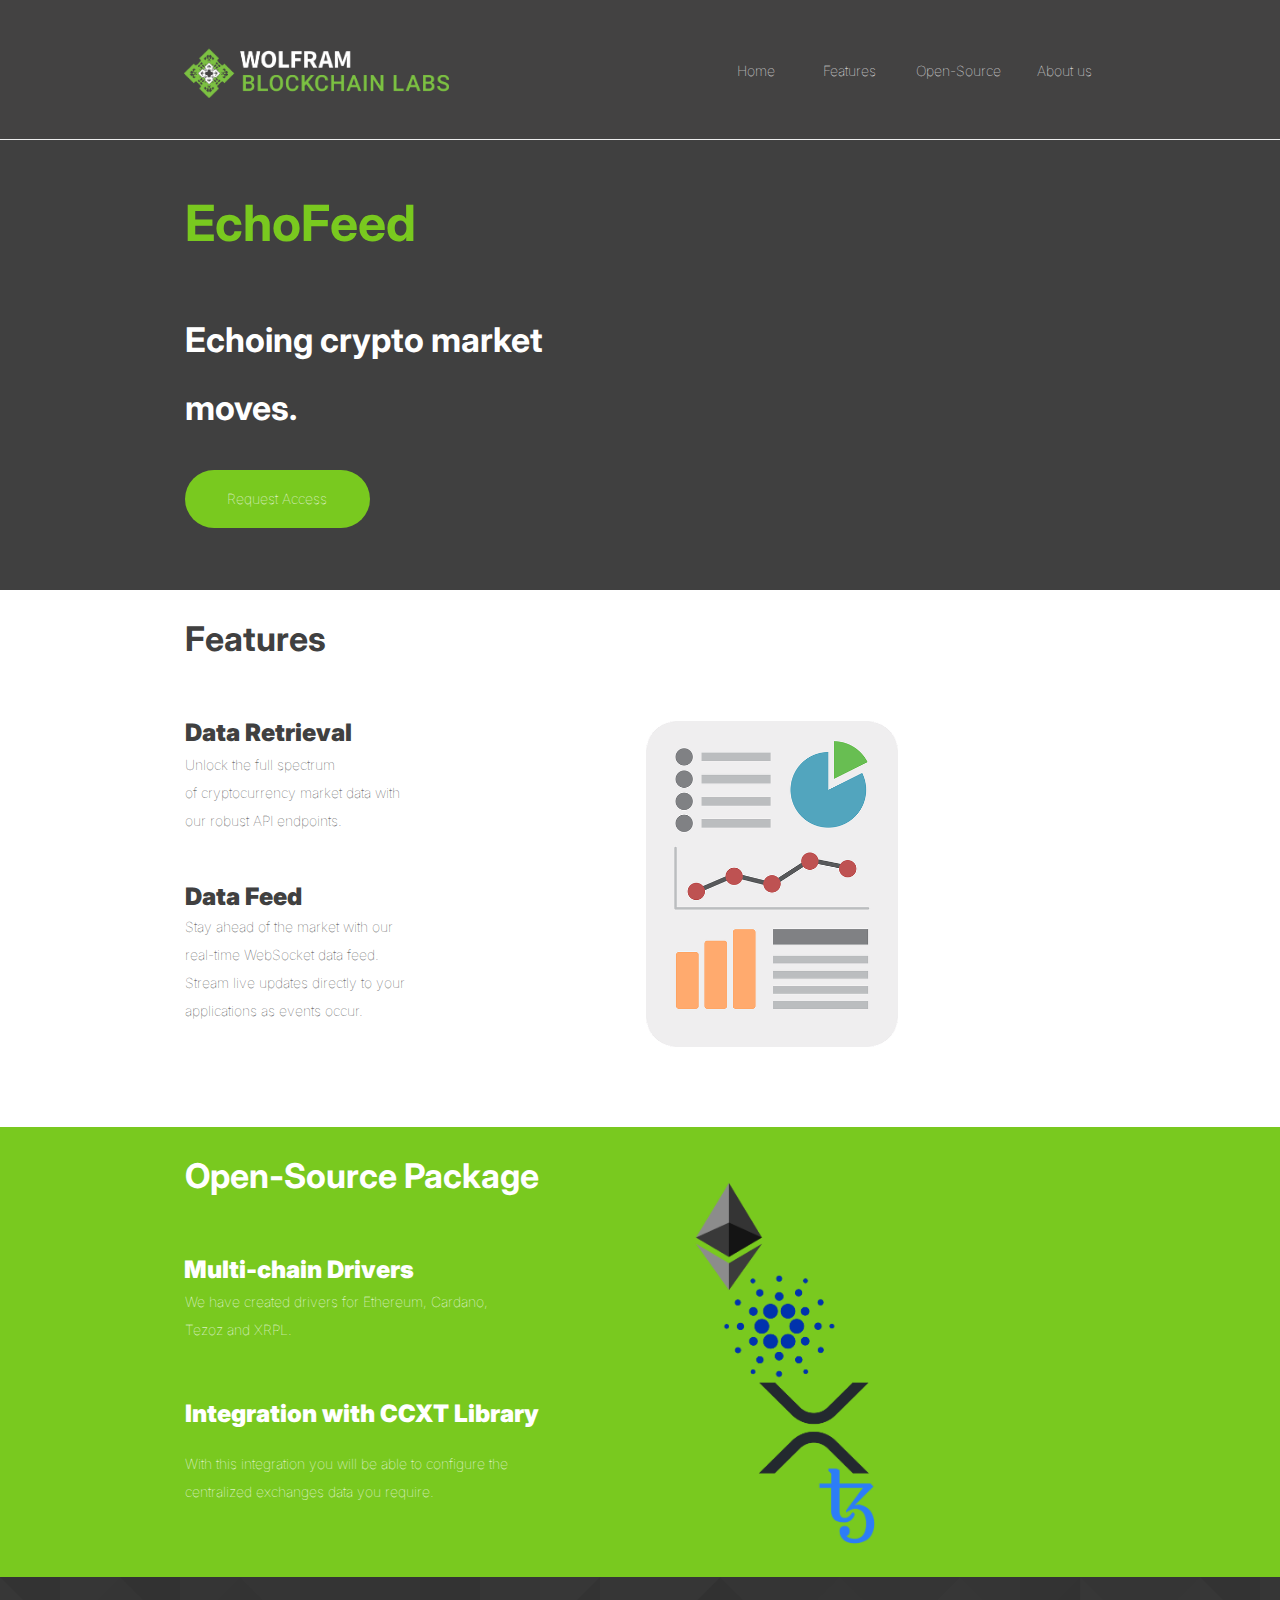
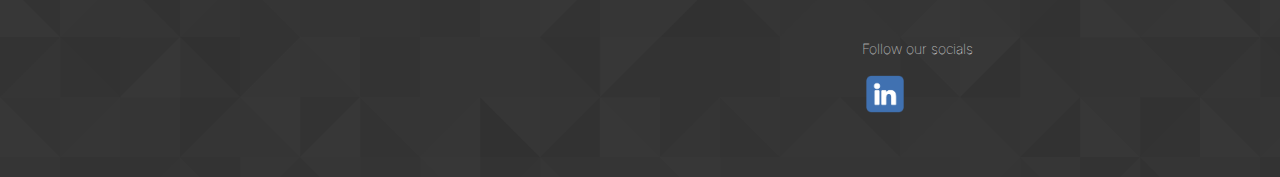
==== index.html @ 685f5e40 "Initial commit" ====
<!doctype html><html lang=""><head>
    <title>EchoFeed - Home</title>
    <meta charset="UTF-8">
    <meta name="generator" content="Silex v2.2.14">
    <!-- leave this for stats -->
    <script src="js/jquery.js"></script>
    
    
    <script src="js/front-end.js"></script>
    <!-- Normalize -->
    <link href="css/normalize.css" rel="stylesheet">
    <!-- Silex style -->
    <link href="css/front-end.css" rel="stylesheet">

    
    <script class="silex-script"></script>

    
    

    

    















    
    




















    

    
    
<meta name="viewport" content="width=device-width, initial-scale=1"><link href="css/wblGear_transp_favicon.png" rel="shortcut icon"><link href="https://fonts.googleapis.com/css?family=Roboto" rel="stylesheet" class="silex-custom-font"><link href="https://fonts.googleapis.com/css?family=Inter" rel="stylesheet" class="silex-custom-font"><script src="js/script.js"></script><link href="css/styles.css" rel="stylesheet"><style>body { opacity: 0; transition: .25s opacity ease; }</style></head>

<body class="body-initial all-style enable-mobile prevent-resizable prevent-selectable editable-style silex-runtime silex-published" data-current-page="page-home">






















    

















    
    
    



    




















    
    
    








<header class="container-element editable-style silex-id-1483139730465-7 section-element prevent-resizable">
        <div class="editable-style silex-element-content website-width silex-id-1483139730465-6 container-element">
            
            
        <div class="editable-style silex-id-1552773751232-5 text-element silex-component prevent-resizable hide-on-desktop hamburger-menu prevent-auto-z-index"><div class="silex-element-content normal">
<!-- inspired by https://codepen.io/erikterwan/pen/EVzeRP -->
<div class="hamburger-menu_1723871017185_998 closed">
    <div class="hamburger-btn ">
      <span></span>
      <span></span>
      <span></span>
    </div>
    <div class="nav-container">
      <div class="prevent-scale">
        <nav class="">
            <ul>
            
                <li><a href="index.html" class="page-link-active">Home</a></li>
            
                <li><a>Features</a></li>
            
                <li><a href="about.html">Open-Source</a></li>
            
                <li><a href="https://www.wolframblockchainlabs.com/" title="Wolfram Blockchain Labs">About Us</a></li>
            
            </ul>
        </nav>
      </div>
  </div>
</div>
<script>
(function() {
  var isOpen = false;
  function close() {
    isOpen = false;
    document.querySelector('.hamburger-menu_1723871017185_998').classList.remove('open');
    document.querySelector('.hamburger-menu_1723871017185_998').classList.add('closed');
  }
  function open() {
    isOpen = true;
    document.querySelector('.hamburger-menu_1723871017185_998').classList.add('open');
    document.querySelector('.hamburger-menu_1723871017185_998').classList.remove('closed');
  }
  function toggle() {
    if(isOpen) close();
    else open();
  }
  function scrollOrResize() {
    close();
    move();
  }
  var silexElement = document.querySelector('.hamburger-menu_1723871017185_998').closest('.editable-style');
  function move() {
    var data = window.silex
    var rect = silexElement.getBoundingClientRect();
    var offset = {
      top: rect.top + data.scrollTop,
      left: rect.left + data.scrollLeft,
    };
    var container = document.querySelector('.hamburger-menu_1723871017185_998 .nav-container');
    container.style.transform = 'translate(' + (data.scrollLeft - (offset.left/data.scale)) + 'px, ' + (data.scrollTop - (offset.top/data.scale)) + 'px)';
  }
  document.querySelector('.hamburger-menu_1723871017185_998 .hamburger-btn').addEventListener('click', function() { toggle(); });
  document.addEventListener('resize', scrollOrResize);
  document.addEventListener('scroll', scrollOrResize);
  scrollOrResize()
  setTimeout(() => scrollOrResize(), 0)
})();
</script>
</div></div><div class="editable-style silex-id-1552773787501-6 container-element hide-on-desktop"></div><nav class="editable-style text-element silex-id-1439156722322-45 hide-on-mobile nav">
                <div class="silex-element-content normal"><p>Home&nbsp; &nbsp; &nbsp; &nbsp; &nbsp; &nbsp; Features&nbsp; &nbsp; &nbsp; &nbsp; &nbsp; Open-Source&nbsp; &nbsp; &nbsp; &nbsp; &nbsp;<a href="https://www.wolframblockchainlabs.com/" title="Wolfram Blockchain Labs">About us</a></p></div>
            </nav><a class="editable-style image-element silex-id-1594133214699-0 page-link-active" href="index.html"><img src="assets/n8xdqi2Y_1.png"></a></div>
    </header><section class="container-element editable-style silex-id-1483139563582-5 section-element prevent-resizable page-home paged-element paged-element-visible">
        <div class="editable-style silex-element-content website-width silex-id-1483139563581-4 container-element">





            
            
            
        <div class="editable-style text-element silex-id-1439156722120-43 header">
                <div class="silex-element-content normal">
                    <h1>EchoFeed</h1>
                    <h2>Echoing crypto market moves.</h2>
                    
                    
                </div>
            </div><a class="editable-style text-element silex-id-1439156719794-20 button" href="contact.html">
                <div class="silex-element-content normal">
                    <p>Request Access</p>
                    
                </div>
            </a></div>
    </section><section class="container-element editable-style silex-id-1483139324559-3 section-element prevent-resizable page-home paged-element paged-element-visible">
        
    <div class="editable-style silex-element-content silex-id-1483139324558-2 container-element website-width style-pgray style-sect1">



            
            
            
        <div class="editable-style text-element silex-id-1647528367491-0 style-sect1"><div class="silex-element-content normal"><h2>Features<br></h2><span class="_wysihtml-temp-caret-fix" style="position: absolute; display: block; min-width: 1px; z-index: 99999;">﻿</span></div></div><a class="editable-style container-element silex-id-1439156722018-42" href="products.html">
                
                

                
            <div class="editable-style text-element silex-id-1723839718695-5 style-sect1"><div class="silex-element-content normal"><h3>Data Retrieval</h3></div></div><div class="editable-style text-element silex-id-1723840283056-7 style-sect1"><div class="silex-element-content normal"><p>Unlock the full spectrum of&nbsp;cryptocurrency market data with our robust API endpoints.</p></div></div><div class="editable-style text-element silex-id-1723840322433-8 style-sect1"><div class="silex-element-content normal"><h3>Data Feed</h3><span class="_wysihtml-temp-caret-fix" style="position: absolute; display: block; min-width: 1px; z-index: 99999;">﻿</span></div></div><div class="editable-style text-element silex-id-1723840322433-9 style-sect1"><div class="silex-element-content normal"><p>Stay ahead of the market with our real-time WebSocket data feed. Stream live updates directly to your applications as events occur.</p><span class="_wysihtml-temp-caret-fix" style="position: absolute; display: block; min-width: 1px; z-index: 99999;">﻿</span></div></div></a><a class="editable-style container-element silex-id-1439156721615-38" href="about.html">
                
                

                
            <div class="editable-style image-element silex-id-1723840191020-6"><img src="assets/info-908889_640.png"></div></a></div></section><section class="editable-style section-element silex-id-1723859008080-15 page-home paged-element paged-element-visible"><div class="editable-style container-element silex-id-1723859008080-16 website-width" title=""><div class="editable-style text-element silex-id-1723859008080-17"><div class="silex-element-content normal"><h2>Open-Source Package<br></h2></div></div><a class="editable-style container-element silex-id-1723859008080-18" href="products.html"><div class="editable-style text-element silex-id-1723859008080-19"><div class="silex-element-content normal"><h3>Multi-chain Drivers<br></h3><span class="_wysihtml-temp-caret-fix" style="position: absolute; display: block; min-width: 1px; z-index: 99999;">﻿</span></div></div><div class="editable-style text-element silex-id-1723859008080-20"><div class="silex-element-content normal"><p>We have created drivers for Ethereum, Cardano, Tezoz and XRPL.</p></div></div><div class="editable-style text-element silex-id-1723859008080-21"><div class="silex-element-content normal"><h3>Integration with CCXT Library</h3></div></div><div class="editable-style text-element silex-id-1723859008080-22"><div class="silex-element-content normal"><p>With this integration you will be able to configure the centralized exchanges data you require.</p></div></div></a><a class="editable-style container-element silex-id-1723859008080-23" href="about.html"><div class="editable-style image-element silex-id-1723859227935-25 page-home paged-element paged-element-visible"><img src="assets/chain_integrations.png"></div></a></div></section><footer class="container-element editable-style silex-id-1483139189898-1 section-element prevent-resizable">
        <div class="editable-style silex-element-content website-width silex-id-1483139189897-0 container-element">
            
            
            
            
            
            
            
        <div class="editable-style container-element silex-id-1723861774276-26"><div class="editable-style text-element silex-id-1723861811368-27 footer"><div class="silex-element-content normal"><p>Follow our socials</p></div></div><div class="editable-style container-element silex-id-1723861855876-28"><a class="editable-style image-element silex-id-1723861974717-29" href="https://www.linkedin.com/company/wolfram-blockchain-labs"><img src="assets/Linkedin-logo-on-transparent-Background-PNG-.png"></a></div></div></div>
    </footer></body></html>
---- css/front-end.css ----
/**
 * This file holds the styles of websites while editing
 */

body {
  min-height: 100vh;
  min-width: 98vw; /* remove approx size of vertical scroll bar */
}

/* prevent-auto-z-index is to let the components handle their z-index */
.section-element > .silex-element-content > *:not(.prevent-auto-z-index):not(.fixed) {
  /* put the elements of a section on top of sections bellow */
  z-index: 10;
}
/* workaround a bug of the 2.11 version (front end) */
/* sections used to hava margin-top: -1; which can not be edited in the UI */
.editable-style.section-element {
  margin-top: 0;
}
/****************************************************/
.website-width {
  width: 960px;
}
.paged-element-hidden {
  display: none !important;
}
/* resize */
.editable-style.image-element img {
  border-radius: inherit; /* this is to follow the element's radius */
	width: 100%;
	height: 100%;
}
/*
 .image-element > .silex-element-content {
	overflow: hidden;
}
*/
.html-element .silex-element-content {
  /* enable HTML content to have style="min-height: inherit;" */
  /* removed because it makes components buggy, add it to silex if you need to
  position: absolute;
  min-height: inherit;
  width: 100%; /* needed by slideshow components and probably others */
  /*
  height: 100%; /* needed by slideshow kreview and probably others */
}
/* wysihtml text editor styles */
.wysiwyg-float-left {
  float: left;
  margin: 0 8px 8px 0;
}
.wysiwyg-float-right {
  float: right;
  margin: 0 0 8px 8px;
}
/* Remove dots surrounding links in Firefox
    because of normalize.css */
a:focus{ outline: none;}

body .editable-style[data-silex-href] {
  cursor: pointer;
}
body.enable-mobile .editable-style.hide-on-desktop {
  display: none;
}
/* only outside the editor */
/* needs to be more qualified than body.enable-mobile .editable-style:not(.prevent-mobile-style) */
body.silex-runtime.body-initial .fixed {
  position: absolute;
  z-index: 20;
}
/* Mobile styles */
@media (max-width:480px) {
  /* needs to be more qualified than body.enable-mobile .editable-style:not(.prevent-mobile-style) */
  body.silex-runtime.body-initial .fixed {
    /* on mobile (chrome, this is needed to be on top of other content) */
    position: relative;
  }

  /* hide horizontal scroll bar which appears because of residual values in css
  html {
    overflow-x: hidden;
  }
  */
  body {
    position: initial; /* used to be absolute but now only in editor (editable.css), when position is absolute the body has the size of its content */
  }
  /* mobile mode */
  body.enable-mobile .editable-style:not(.prevent-mobile-style),
  body.enable-mobile .background.background-initial {
    position: static;
    top: auto;
    left: auto;
    max-width: 100%;
    min-width: auto; /* this is to remove sections min-width, since section min-width is set to the witdh of its content in Element::setStyle() */
    margin-left: auto;
    margin-right: auto;
  }
  body.enable-mobile .editable-style.section-element {
    padding: 0;
  }
  body.enable-mobile.silex-resizing .editable-style:not(.prevent-mobile-style) {
    max-width: unset; /* while dragging let the user size the elements freely */
  }
  body.enable-mobile .image-element.editable-style:not(.prevent-mobile-style) {
    position: relative;
  }
  body.enable-mobile .editable-style.section-element {
    max-width: 100%; /* section bg should be 100% width because user do not need to grab the side and resize */
    padding: 0;
    margin: 0;
  }
  body.enable-mobile .container-element:not(.paged-element-hidden) {
    display: flex;
    align-items: center;
    justify-content: space-around;
    flex-wrap: wrap;
  }
  /* but still hide paged elements or desktop only elements */
  body.enable-mobile .editable-style.hide-on-mobile {
    display: none;
  }
  body.enable-mobile .editable-style.hide-on-desktop:not(.paged-element-hidden) {
    display: initial;
  }
  body.silex-runtime.enable-mobile .background.background-initial {
    max-width: 100%;
  }
}

/* only outside the editor */
/* needs to be more qualified than body.enable-mobile .editable-style:not(.prevent-mobile-style) */
body.silex-runtime.body-initial .fixed {
  position: absolute;
  z-index: 20;
}
/* Mobile styles */
@media (max-width:480px) {
  /* needs to be more qualified than body.enable-mobile .editable-style:not(.prevent-mobile-style) */
  body.silex-runtime.body-initial .fixed {
    /* on mobile (chrome, this is needed to be on top of other content) */
    position: relative;
  }
}

/**
 * prodotype components
 */
.silex-element-content-full-height .silex-element-content {
  height: 100%;
}
silex-template,
.prodotype-preview {
  display: none;
}
.prodotype-runtime,
.prodotype-runtime-strict {
  display: none;
}
.prodotype-published {
  display: none;
}
body.silex-editor .prodotype-preview {
  display: block;
}
body.silex-runtime .prodotype-runtime,
body.silex-runtime .prodotype-runtime-strict {
  display: block;
}
body.silex-published .prodotype-published {
  display: block;
}
body.silex-publish .prodotype-runtime-strict {
  display: none;
}
.prodotype-force-size {
  position: absolute;
  width: 100%;
  height: 100%;
}
.silex-component-button button {
  width: 100%;
}
/* full-width component*/
div.editable-style.full-width-section {
  min-height: 100px;
}

div.editable-style.full-width-section>.editable-style {
  position: static;
  min-width: 100%;
}

div.editable-style.full-width-section>.editable-style.silex-element-content {
  display: none;
}
---- css/styles.css ----
.body-initial {background-color: rgba(255,255,255,1);}.silex-id-1483139730465-7 {background-color: rgba(67,66,66,1); border-width: 0 0 1px 0; border-style: groove; position: static; margin-top: -1px;}.silex-id-1483139730465-6 {background-color: transparent; min-height: 139px; position: relative; margin-left: auto; margin-right: auto;}.silex-id-1552773751232-5 {width: 33px; background-color: transparent; top: 100px; left: 686px; min-height: 27px; position: absolute;}.silex-id-1439156722322-45 {width: 609px; top: 43px; left: 333px; min-height: 56px; position: absolute;}.silex-id-1552773787501-6 {width: 100px; background-color: rgb(255, 255, 255); top: 100px; left: 653px; min-height: 100px; position: absolute;}.silex-id-1483139563582-5 {min-width: 980px; background-color: rgba(64,64,64,1); position: static; margin-top: -1px;}.silex-id-1483139563581-4 {background-color: transparent; min-height: 450px; position: relative; margin-left: auto; margin-right: auto; border-radius: 0px 0px 0px 0px;}.silex-id-1439156722120-43 {width: 365px; top: -1px; left: 34.5px; border-top-color: rgb(0, 0, 0); border-right-color: rgb(0, 0, 0); border-bottom-color: rgb(0, 0, 0); border-left-color: rgb(0, 0, 0); min-height: 331px; position: absolute;}.silex-id-1439156719794-20 {width: 183px; top: 330.09375px; left: 34.5px; background-color: rgba(121,201,31,1); border-top-width: 5px; border-right-width: 5px; border-bottom-width: 5px; border-left-width: 5px; border-top-style: solid; border-right-style: solid; border-bottom-style: solid; border-left-style: solid; border-top-color: rgb(0, 153, 255); border-right-color: rgb(0, 153, 255); border-bottom-color: rgb(0, 153, 255); border-left-color: rgb(0, 153, 255); min-height: 56px; position: absolute; border-width: 1px 1px 1px 1px; border-style: solid; border-color: transparent; border-radius: 30px 30px 30px 30px;}.silex-id-1483139324559-3 {background-color: rgba(255,255,255,1); min-width: 980px; position: static; margin-top: -1px;}.silex-id-1483139324558-2 {background-color: transparent; min-height: 537px; position: relative; margin-left: auto; margin-right: auto;}.silex-id-1439156722018-42 {width: 333px; top: 112px; left: 35px; background-color: transparent; min-height: 337px; position: absolute;}.silex-id-1439156721615-38 {width: 340px; top: 111px; left: 450px; background-color: transparent; min-height: 361px; position: absolute;}.silex-id-1492633712777-5 {min-height: 627px; position: relative; margin-left: auto; margin-right: auto;}.silex-id-1492633761489-8 {width: 763px; top: 30px; left: 0px; min-height: 64px; position: absolute;}.silex-id-1483139189898-1 {background-color: rgba(56,56,56,1); min-width: 980px; background-image: url(../assets/footer_lodyas.png); position: static; margin-top: -1px;}.silex-id-1483139189897-0 {background-color: transparent; min-height: 200px; position: relative; margin-left: auto; margin-right: auto;}.silex-id-1594133214699-0 {width: 265px; height: 51px; position: absolute; top: 46.5px; left: 34px;}.silex-id-1647528367491-0 {width: 418px; min-height: 124px; position: absolute; top: -13px; left: 34.5px;}.silex-id-1723839718695-5 {width: 243px; min-height: 96px; position: absolute; top: -17.5px; left: -0.5px;}.silex-id-1723840191020-6 {width: 252px; height: 326px; position: absolute; top: 20px; left: 46px;}.silex-id-1723840283056-7 {width: 238px; min-height: 112px; position: absolute; top: 35px; left: -0.5px;}.silex-id-1723840322433-8 {width: 243px; min-height: 96px; position: absolute; top: 147px; left: -0.5px;}.silex-id-1723840322433-9 {width: 238px; min-height: 140px; position: absolute; top: 197px; left: -0.5px;}.silex-id-1723859008080-15 {background-color: rgba(121,201,31,1); min-width: 980px; position: static; margin-top: -1px;}.silex-id-1723859008080-16 {background-color: transparent; min-height: 450px; position: relative; margin-left: auto; margin-right: auto;}.silex-id-1723859008080-17 {width: 418px; min-height: 124px; position: absolute; top: -13px; left: 34.5px;}.silex-id-1723859008080-18 {width: 333px; top: 112px; left: 35px; background-color: transparent; min-height: 337px; position: absolute;}.silex-id-1723859008080-19 {width: 243px; min-height: 96px; position: absolute; top: -17.5px; left: -1px;}.silex-id-1723859008080-20 {width: 341px; min-height: 112px; position: absolute; top: 35px; left: 0px;}.silex-id-1723859008080-21 {width: 364px; min-height: 96px; position: absolute; top: 127px; left: 0px;}.silex-id-1723859008080-22 {width: 334px; min-height: 140px; position: absolute; top: 197px; left: 0px;}.silex-id-1723859008080-23 {width: 380px; top: 40px; left: 457px; background-color: transparent; min-height: 451px; position: absolute;}.silex-id-1723859227935-25 {width: 268px; height: 396.59375px; position: absolute; top: 0px; left: 50px;}.silex-id-1723861774276-26 {width: 249px; min-height: 106px; background-color: transparent; position: absolute; top: 44px; left: 700px;}.silex-id-1723861811368-27 {width: 213px; min-height: 56px; position: absolute; top: 0px; left: 12px;}.silex-id-1723861855876-28 {width: 195px; min-height: 57px; background-color: transparent; position: absolute; top: 44px; left: 9px;}.silex-id-1723861974717-29 {width: 44px; height: 44px; position: absolute; top: 7px; left: 4px;}@media only screen and (max-width: 480px) {.silex-id-1552773751232-5 {left: -12px; top: 2010px;}.silex-id-1552773787501-6 {left: 386px; top: 59px; background-color: transparent; width: 20px; min-height: 20px;}.silex-id-1483139563582-5 {top: 200px; left: 0px;}.silex-id-1483139563581-4 {min-height: 500px;}.silex-id-1439156722120-43 {top: 251px; left: 11px; width: 423px; min-height: 199px;}.silex-id-1439156719794-20 {width: 443px; min-height: 56px; top: -108px; left: 3px;}.silex-id-1483139324559-3 {top: 832px; left: 0px;}.silex-id-1483139324558-2 {min-height: 950px;}.silex-id-1439156722018-42 {top: -510px; left: 7px; width: 423px; min-height: 444px;}.silex-id-1439156721615-38 {top: 337px; left: 11px; width: 423px; min-height: 271px;}.silex-id-1492633761489-8 {top: 11px; left: 11px; width: 423px; min-height: 520px;}.silex-id-1483139189898-1 {top: 1131px; left: 0px;}.silex-id-1483139189897-0 {min-height: 268px;}.silex-id-1647528367491-0 {top: 93px; left: 12px; min-height: 124px; width: 418px;}.silex-id-1723859008080-15 {top: 832px; left: 0px;}.silex-id-1723859008080-16 {min-height: 950px;}.silex-id-1723859008080-17 {top: 93px; left: 12px; min-height: 124px; width: 418px;}.silex-id-1723859008080-18 {top: -510px; left: 7px; width: 423px; min-height: 444px;}.silex-id-1723859008080-19 {min-height: 96px; top: -2px; left: -42px; width: 243px;}.silex-id-1723859008080-21 {min-height: 144px; top: -131px; left: -3px; width: 333px;}.silex-id-1723859008080-23 {top: 337px; left: 11px; width: 423px; min-height: 271px;}}
.website-width {width: 980px;}@media (min-width: 481px) {.silex-editor {min-width: 1180px;}}
h2 {font-family: 'Inter', sans-serif; font-weight: bold; font-size: 34px; color: #ffffff;}h3 {font-family: 'Inter', sans-serif; font-weight: 900; font-size: 24px; color: #ffffff;}.text-element > .silex-element-content {font-family: 'Roboto', sans-serif; font-size: 14px; color: #ffffff; line-height: 2;}p {font-family: 'Inter', sans-serif; font-weight: lighter; color: #ffffff;}a {color: #000000; text-decoration: none;}[data-silex-href] {color: #000000; text-decoration: none;}@media only screen and (max-width: 480px) {h3 {text-align: left;}}
.nav h3 {color: #d9baba;}.nav.text-element > .silex-element-content {color: #000000; text-align: right;}.nav p {color: #ffffff;}.nav a {color: #ffffff; text-decoration: none;}.nav [data-silex-href] {color: #ffffff; text-decoration: none;}.nav .page-link-active {color: #000000; background-color: #acd0bb; padding-top: 10px; padding-left: 10px; padding-bottom: 10px; padding-right: 10px;}
.header h1 {font-family: 'Inter', sans-serif; font-size: 50px; color: #79c91f; text-align: left;}.header h2 {font-family: 'Inter', sans-serif; color: #ffffff; text-align: left;}.header.text-element > .silex-element-content {color: #000000; text-align: center;}.header a {text-decoration: none;}.header [data-silex-href] {text-decoration: none;}.header .page-link-active {color: #0099FF;}
.footer a {color: #0099FF;}.footer [data-silex-href] {color: #0099FF;}
.button h2 {color: #ffffff;}.button.text-element > .silex-element-content {text-align: center;}.button p {color: #ffffff;}.button.text-element > .silex-element-content:hover {background-color: #c9e4d4; -webkit-transition: all .5s ease; -moz-transition: all .5s ease; -o-transition: all .5s ease; transition: all .5s ease;}
.captions.text-element > .silex-element-content {text-align: center;}
@media only screen and (max-width: 480px) {.hamburger-menu.text-element > .silex-element-content {font-size: 1.5em;}.hamburger-menu ul li {list-style-type: none; line-height: 2; text-indent: 10px;}.hamburger-menu .page-link-active {color: #0099FF;}}
.style-sect1 h2 {color: #404040;}.style-sect1 h3 {color: #404040;}.style-sect1 p {color: #404040;}
.hamburger-menu_1723871017185_998 {position: absolute; z-index: 20;}.silex-editor .hamburger-menu_1723871017185_998 nav {left: -9999px;}.hamburger-menu_1723871017185_998 nav ul {margin-top: 80px;}.hamburger-menu_1723871017185_998 nav {opacity: 0; position: absolute; background-color: #ededed; transition: left 1s ease, height 0s ease 1s; left: -300px; width: 300px; height: 20px;}.hamburger-menu_1723871017185_998.open nav {opacity: 1; height: 100vh; left: 0; transition: left 1s ease, height 0s ease 0s;}.hamburger-menu_1723871017185_998 .nav-container {z-index: 10; position: absolute;}.hamburger-menu_1723871017185_998.open .nav-container {}.hamburger-menu_1723871017185_998 .hamburger-btn {z-index: 20; cursor: pointer; position: absolute;}.hamburger-menu_1723871017185_998 .hamburger-btn span {display: block; width: 30px; height: 5px; margin-bottom: 3px; position: relative; background-color: #ffffff; border: 1px solid #ffffff; border-radius: 3px; transition: border-color 0.1s ease-in,
      opacity 0.1s ease-in,
      transform 0.1s ease-in,
      background 0.1s ease-in;}.hamburger-menu_1723871017185_998.open .hamburger-btn span {border-color: rgba(255, 255, 255, 0);}.hamburger-menu_1723871017185_998 .hamburger-btn span:first-child {transform-origin: 4px -2px;}.hamburger-menu_1723871017185_998.open .hamburger-btn span:first-child {transform: rotate(45deg) translate(7px, -4px);}.hamburger-menu_1723871017185_998.open .hamburger-btn span:nth-last-child(2) {opacity: 0;}.hamburger-menu_1723871017185_998 .hamburger-btn span:nth-child(3) {transform-origin: -11px 4px;}.hamburger-menu_1723871017185_998.open .hamburger-btn span:nth-child(3) {transform: rotate(-45deg) translate(0, 12px);}body.silex-runtime {opacity: 1;}
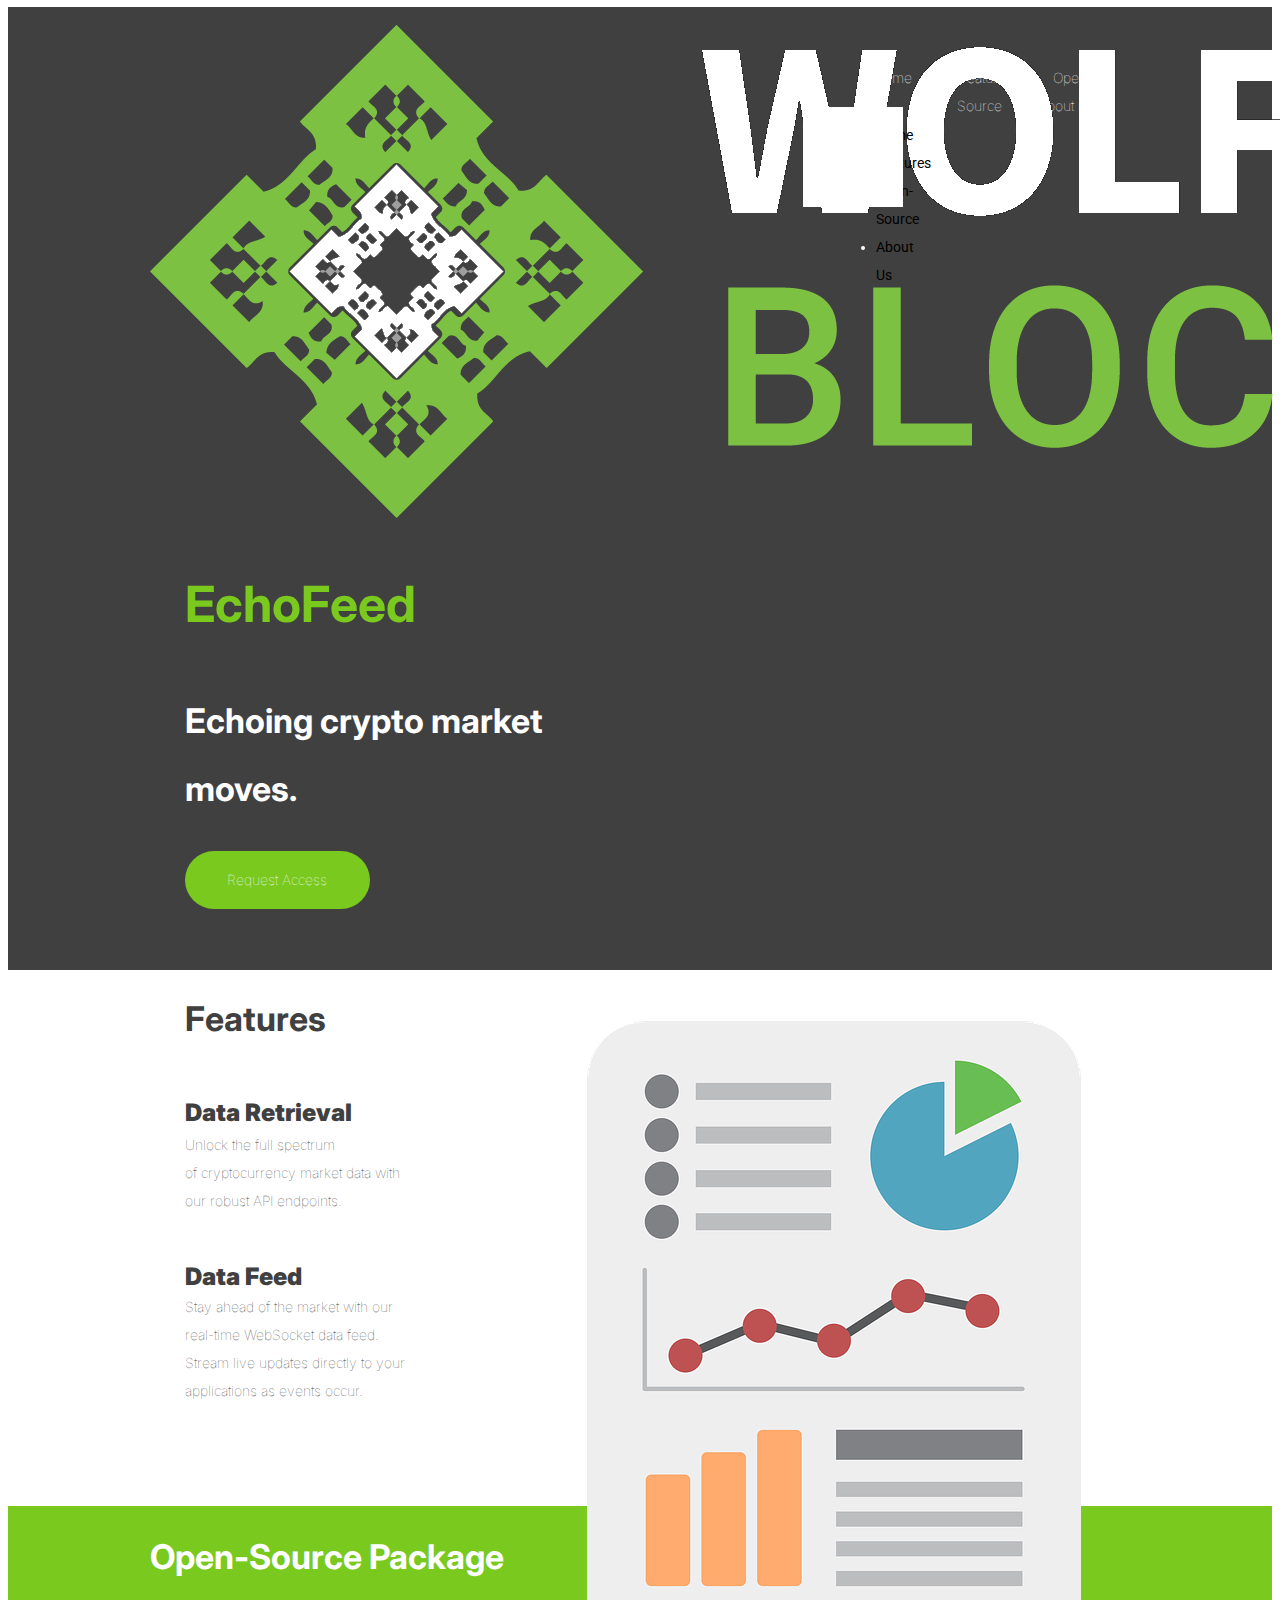
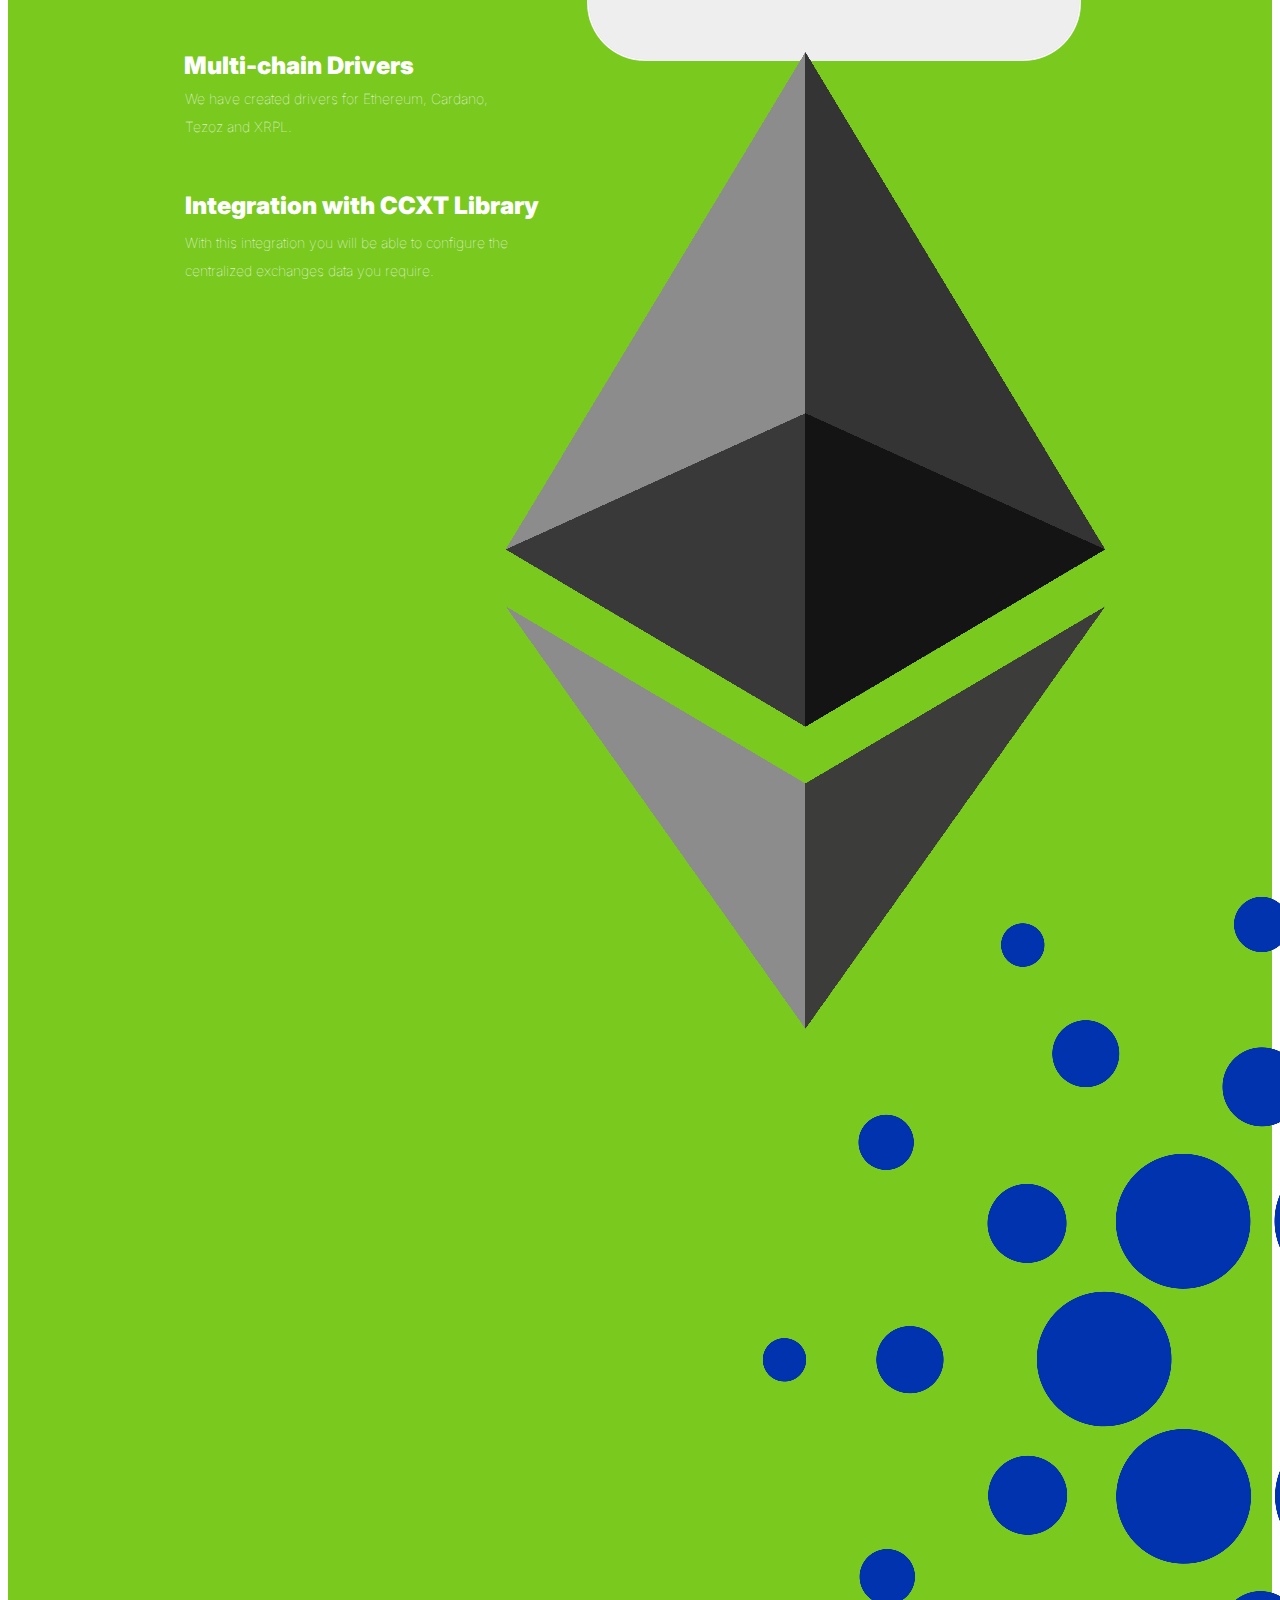
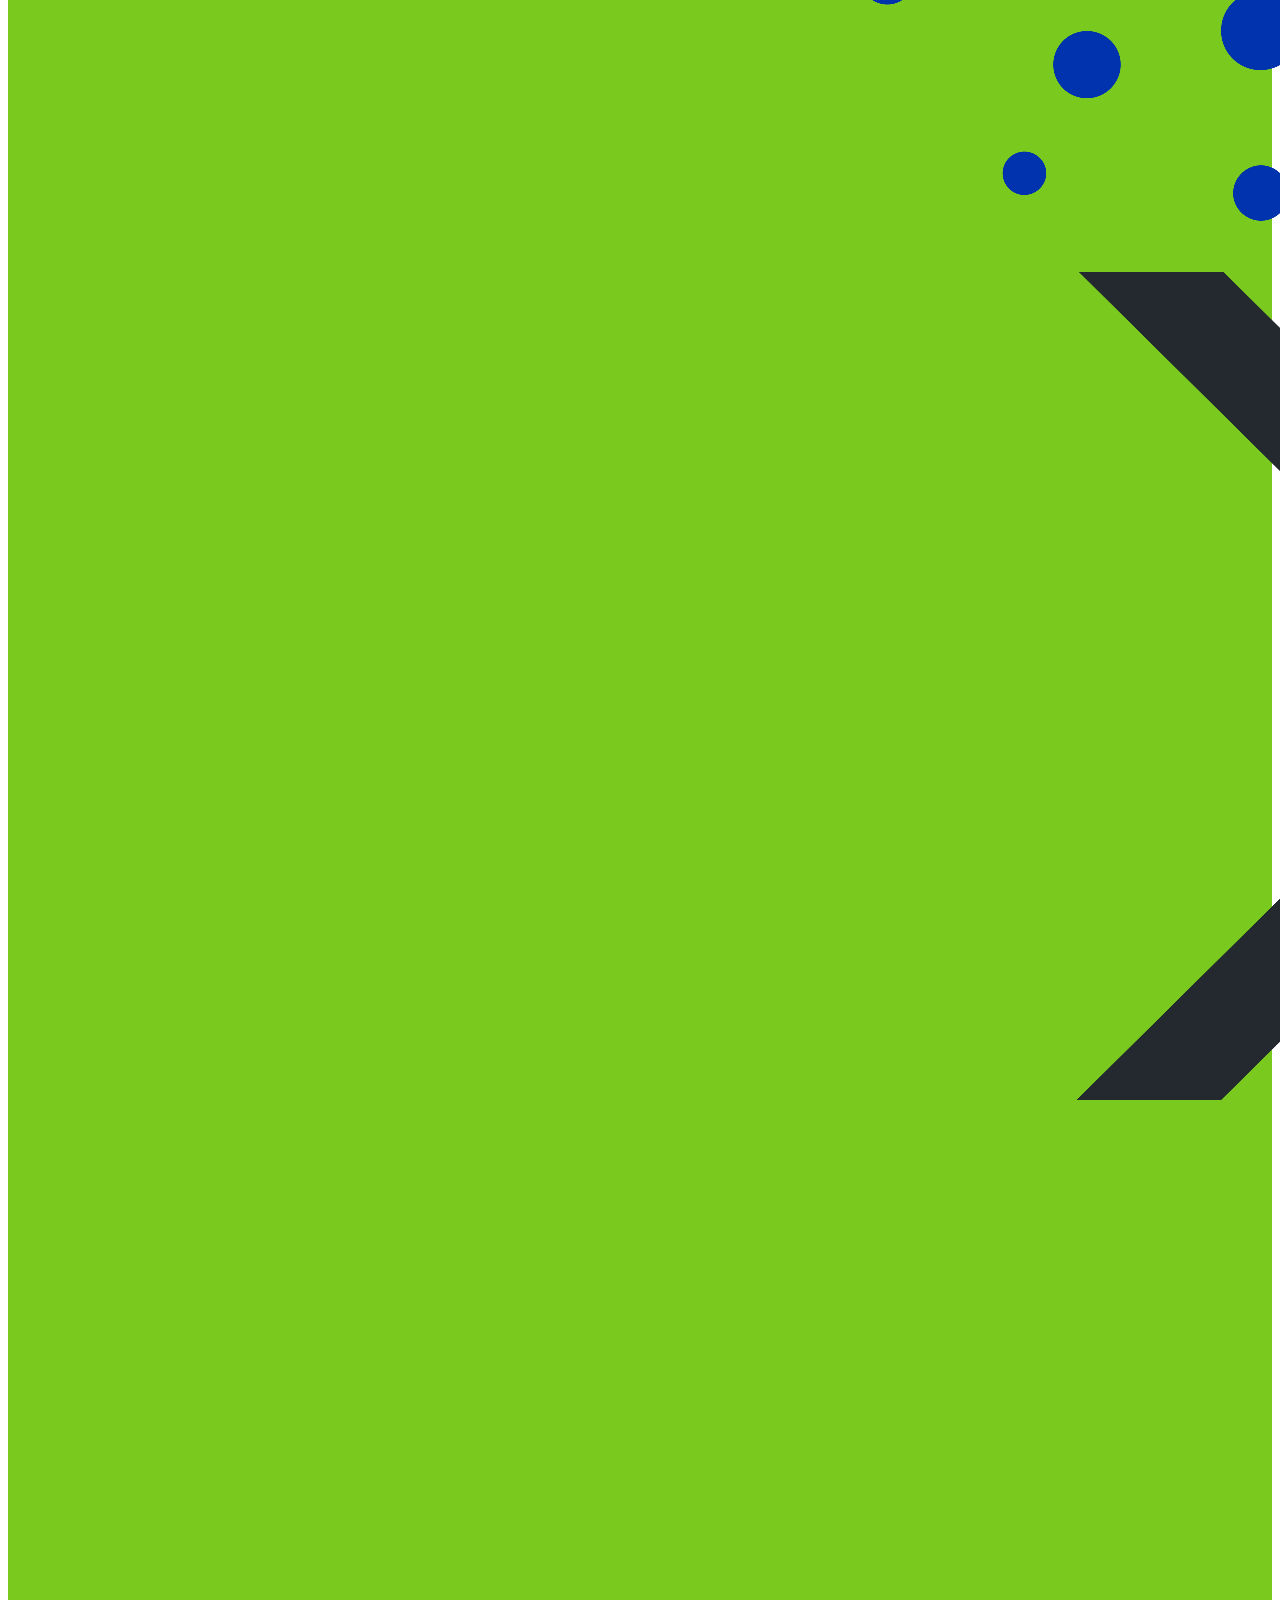
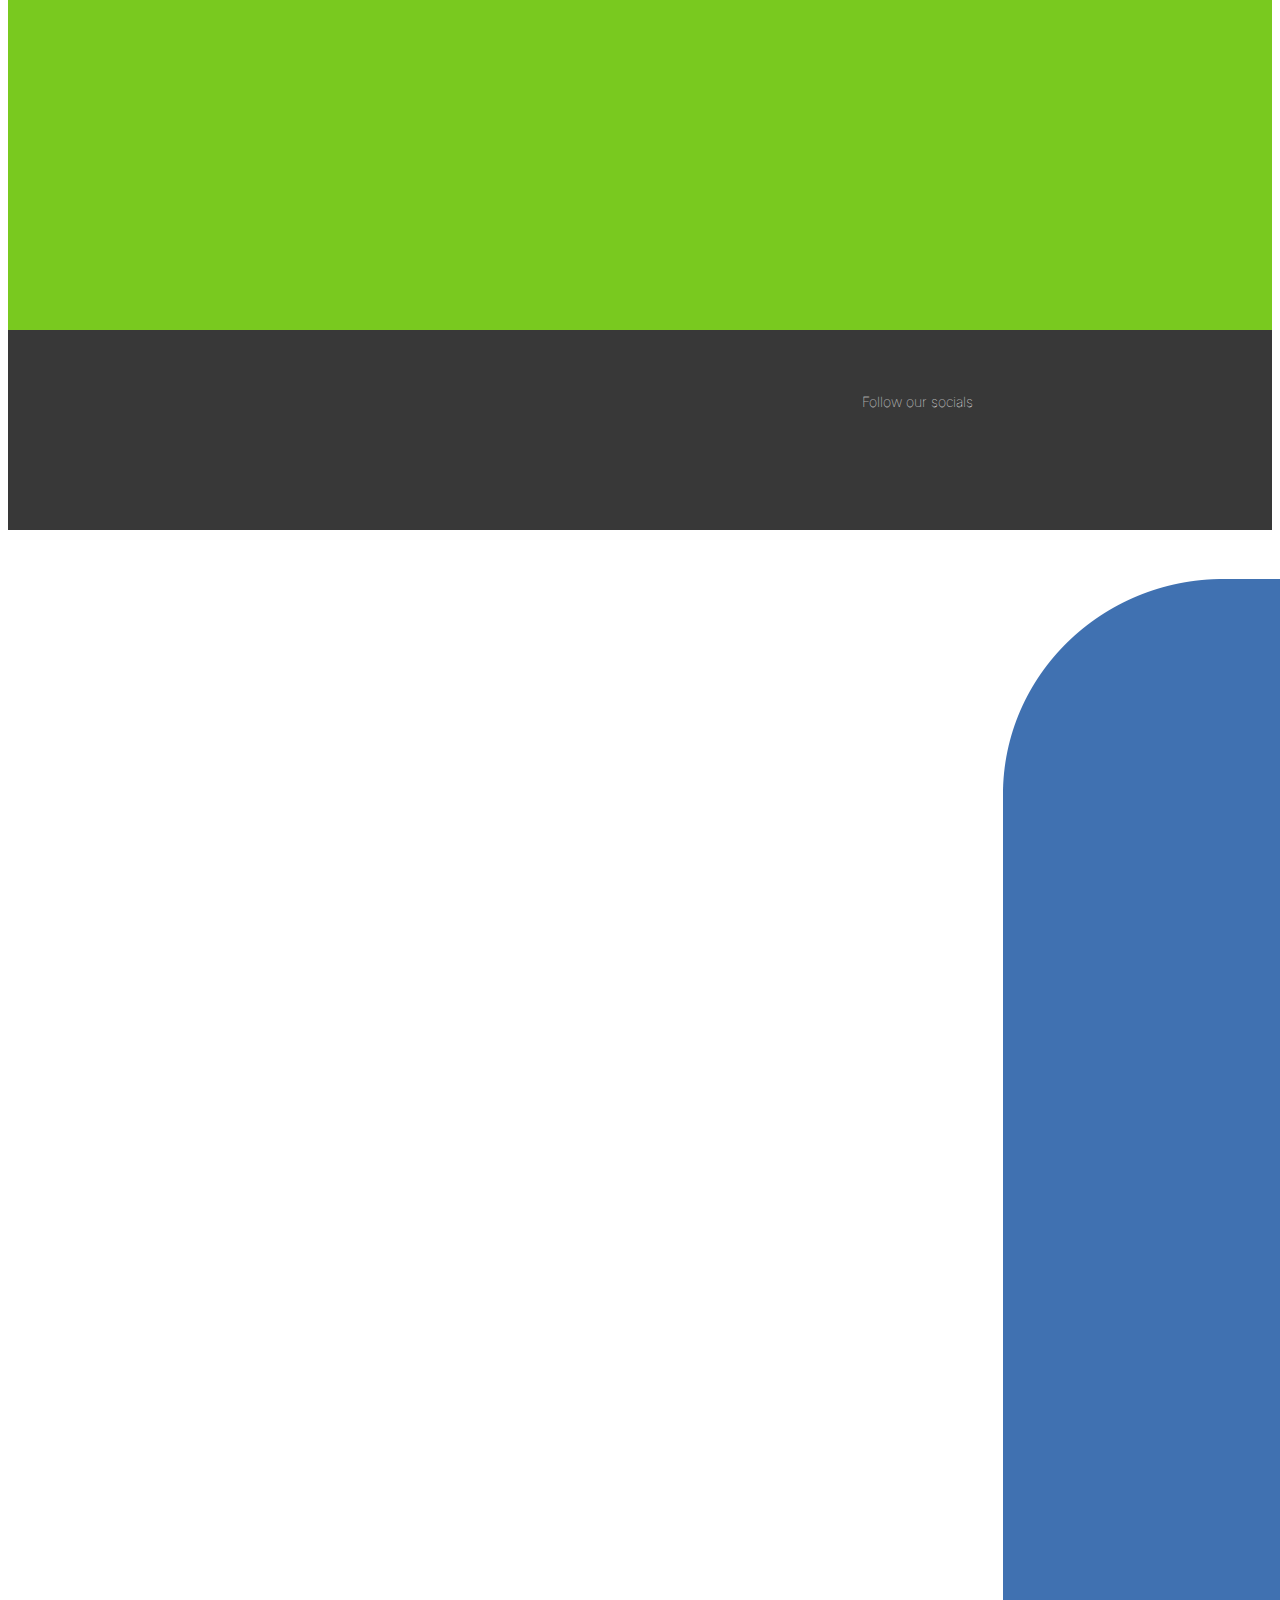
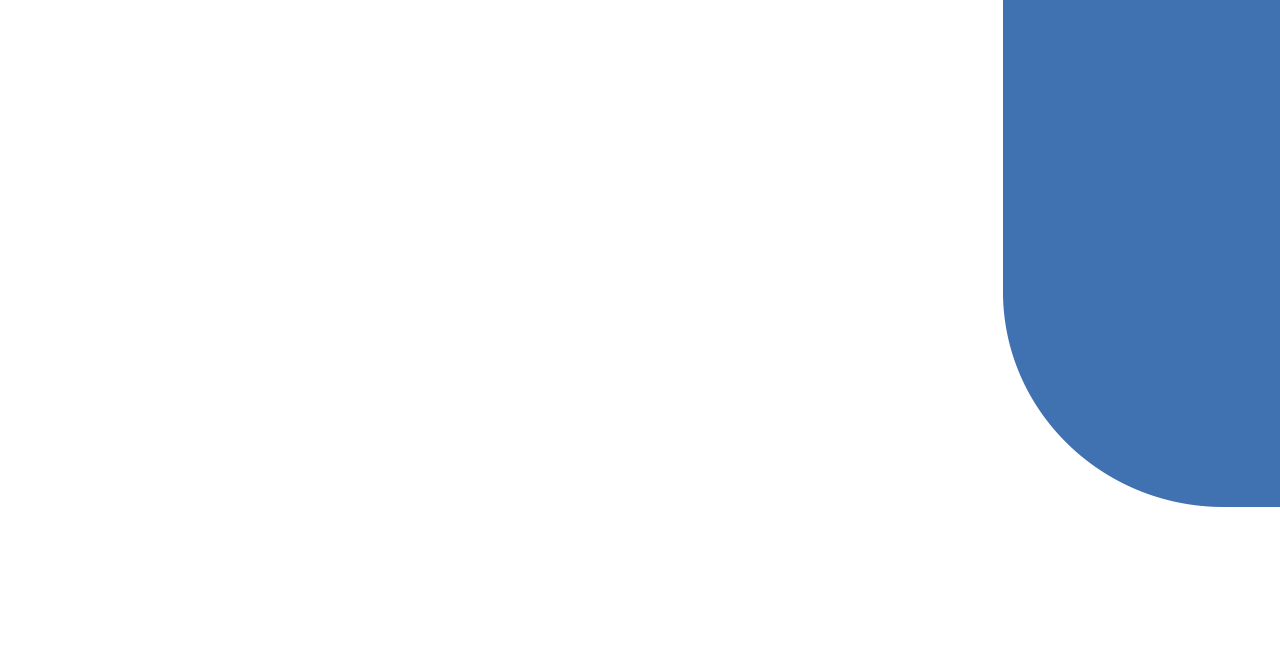
==== commit a17c9814: "update styles folder" ====
--- a/index.html
+++ b/index.html
@@ -149,7 +149,7 @@
             
         <div class="editable-style silex-id-1552773751232-5 text-element silex-component prevent-resizable hide-on-desktop hamburger-menu prevent-auto-z-index"><div class="silex-element-content normal">
 <!-- inspired by https://codepen.io/erikterwan/pen/EVzeRP -->
-<div class="hamburger-menu_1723871017185_998 closed">
+<div class="hamburger-menu_1723871070279_319 closed">
     <div class="hamburger-btn ">
       <span></span>
       <span></span>
@@ -178,13 +178,13 @@
   var isOpen = false;
   function close() {
     isOpen = false;
-    document.querySelector('.hamburger-menu_1723871017185_998').classList.remove('open');
-    document.querySelector('.hamburger-menu_1723871017185_998').classList.add('closed');
+    document.querySelector('.hamburger-menu_1723871070279_319').classList.remove('open');
+    document.querySelector('.hamburger-menu_1723871070279_319').classList.add('closed');
   }
   function open() {
     isOpen = true;
-    document.querySelector('.hamburger-menu_1723871017185_998').classList.add('open');
-    document.querySelector('.hamburger-menu_1723871017185_998').classList.remove('closed');
+    document.querySelector('.hamburger-menu_1723871070279_319').classList.add('open');
+    document.querySelector('.hamburger-menu_1723871070279_319').classList.remove('closed');
   }
   function toggle() {
     if(isOpen) close();
@@ -194,7 +194,7 @@
     close();
     move();
   }
-  var silexElement = document.querySelector('.hamburger-menu_1723871017185_998').closest('.editable-style');
+  var silexElement = document.querySelector('.hamburger-menu_1723871070279_319').closest('.editable-style');
   function move() {
     var data = window.silex
     var rect = silexElement.getBoundingClientRect();
@@ -202,10 +202,10 @@
       top: rect.top + data.scrollTop,
       left: rect.left + data.scrollLeft,
     };
-    var container = document.querySelector('.hamburger-menu_1723871017185_998 .nav-container');
+    var container = document.querySelector('.hamburger-menu_1723871070279_319 .nav-container');
     container.style.transform = 'translate(' + (data.scrollLeft - (offset.left/data.scale)) + 'px, ' + (data.scrollTop - (offset.top/data.scale)) + 'px)';
   }
-  document.querySelector('.hamburger-menu_1723871017185_998 .hamburger-btn').addEventListener('click', function() { toggle(); });
+  document.querySelector('.hamburger-menu_1723871070279_319 .hamburger-btn').addEventListener('click', function() { toggle(); });
   document.addEventListener('resize', scrollOrResize);
   document.addEventListener('scroll', scrollOrResize);
   scrollOrResize()
--- a/css/styles.css
+++ b/css/styles.css
@@ -1,6 +1,6 @@
 
 
-.body-initial {background-color: rgba(255,255,255,1);}.silex-id-1483139730465-7 {background-color: rgba(67,66,66,1); border-width: 0 0 1px 0; border-style: groove; position: static; margin-top: -1px;}.silex-id-1483139730465-6 {background-color: transparent; min-height: 139px; position: relative; margin-left: auto; margin-right: auto;}.silex-id-1552773751232-5 {width: 33px; background-color: transparent; top: 100px; left: 686px; min-height: 27px; position: absolute;}.silex-id-1439156722322-45 {width: 609px; top: 43px; left: 333px; min-height: 56px; position: absolute;}.silex-id-1552773787501-6 {width: 100px; background-color: rgb(255, 255, 255); top: 100px; left: 653px; min-height: 100px; position: absolute;}.silex-id-1483139563582-5 {min-width: 980px; background-color: rgba(64,64,64,1); position: static; margin-top: -1px;}.silex-id-1483139563581-4 {background-color: transparent; min-height: 450px; position: relative; margin-left: auto; margin-right: auto; border-radius: 0px 0px 0px 0px;}.silex-id-1439156722120-43 {width: 365px; top: -1px; left: 34.5px; border-top-color: rgb(0, 0, 0); border-right-color: rgb(0, 0, 0); border-bottom-color: rgb(0, 0, 0); border-left-color: rgb(0, 0, 0); min-height: 331px; position: absolute;}.silex-id-1439156719794-20 {width: 183px; top: 330.09375px; left: 34.5px; background-color: rgba(121,201,31,1); border-top-width: 5px; border-right-width: 5px; border-bottom-width: 5px; border-left-width: 5px; border-top-style: solid; border-right-style: solid; border-bottom-style: solid; border-left-style: solid; border-top-color: rgb(0, 153, 255); border-right-color: rgb(0, 153, 255); border-bottom-color: rgb(0, 153, 255); border-left-color: rgb(0, 153, 255); min-height: 56px; position: absolute; border-width: 1px 1px 1px 1px; border-style: solid; border-color: transparent; border-radius: 30px 30px 30px 30px;}.silex-id-1483139324559-3 {background-color: rgba(255,255,255,1); min-width: 980px; position: static; margin-top: -1px;}.silex-id-1483139324558-2 {background-color: transparent; min-height: 537px; position: relative; margin-left: auto; margin-right: auto;}.silex-id-1439156722018-42 {width: 333px; top: 112px; left: 35px; background-color: transparent; min-height: 337px; position: absolute;}.silex-id-1439156721615-38 {width: 340px; top: 111px; left: 450px; background-color: transparent; min-height: 361px; position: absolute;}.silex-id-1492633712777-5 {min-height: 627px; position: relative; margin-left: auto; margin-right: auto;}.silex-id-1492633761489-8 {width: 763px; top: 30px; left: 0px; min-height: 64px; position: absolute;}.silex-id-1483139189898-1 {background-color: rgba(56,56,56,1); min-width: 980px; background-image: url(../assets/footer_lodyas.png); position: static; margin-top: -1px;}.silex-id-1483139189897-0 {background-color: transparent; min-height: 200px; position: relative; margin-left: auto; margin-right: auto;}.silex-id-1594133214699-0 {width: 265px; height: 51px; position: absolute; top: 46.5px; left: 34px;}.silex-id-1647528367491-0 {width: 418px; min-height: 124px; position: absolute; top: -13px; left: 34.5px;}.silex-id-1723839718695-5 {width: 243px; min-height: 96px; position: absolute; top: -17.5px; left: -0.5px;}.silex-id-1723840191020-6 {width: 252px; height: 326px; position: absolute; top: 20px; left: 46px;}.silex-id-1723840283056-7 {width: 238px; min-height: 112px; position: absolute; top: 35px; left: -0.5px;}.silex-id-1723840322433-8 {width: 243px; min-height: 96px; position: absolute; top: 147px; left: -0.5px;}.silex-id-1723840322433-9 {width: 238px; min-height: 140px; position: absolute; top: 197px; left: -0.5px;}.silex-id-1723859008080-15 {background-color: rgba(121,201,31,1); min-width: 980px; position: static; margin-top: -1px;}.silex-id-1723859008080-16 {background-color: transparent; min-height: 450px; position: relative; margin-left: auto; margin-right: auto;}.silex-id-1723859008080-17 {width: 418px; min-height: 124px; position: absolute; top: -13px; left: 34.5px;}.silex-id-1723859008080-18 {width: 333px; top: 112px; left: 35px; background-color: transparent; min-height: 337px; position: absolute;}.silex-id-1723859008080-19 {width: 243px; min-height: 96px; position: absolute; top: -17.5px; left: -1px;}.silex-id-1723859008080-20 {width: 341px; min-height: 112px; position: absolute; top: 35px; left: 0px;}.silex-id-1723859008080-21 {width: 364px; min-height: 96px; position: absolute; top: 127px; left: 0px;}.silex-id-1723859008080-22 {width: 334px; min-height: 140px; position: absolute; top: 197px; left: 0px;}.silex-id-1723859008080-23 {width: 380px; top: 40px; left: 457px; background-color: transparent; min-height: 451px; position: absolute;}.silex-id-1723859227935-25 {width: 268px; height: 396.59375px; position: absolute; top: 0px; left: 50px;}.silex-id-1723861774276-26 {width: 249px; min-height: 106px; background-color: transparent; position: absolute; top: 44px; left: 700px;}.silex-id-1723861811368-27 {width: 213px; min-height: 56px; position: absolute; top: 0px; left: 12px;}.silex-id-1723861855876-28 {width: 195px; min-height: 57px; background-color: transparent; position: absolute; top: 44px; left: 9px;}.silex-id-1723861974717-29 {width: 44px; height: 44px; position: absolute; top: 7px; left: 4px;}@media only screen and (max-width: 480px) {.silex-id-1552773751232-5 {left: -12px; top: 2010px;}.silex-id-1552773787501-6 {left: 386px; top: 59px; background-color: transparent; width: 20px; min-height: 20px;}.silex-id-1483139563582-5 {top: 200px; left: 0px;}.silex-id-1483139563581-4 {min-height: 500px;}.silex-id-1439156722120-43 {top: 251px; left: 11px; width: 423px; min-height: 199px;}.silex-id-1439156719794-20 {width: 443px; min-height: 56px; top: -108px; left: 3px;}.silex-id-1483139324559-3 {top: 832px; left: 0px;}.silex-id-1483139324558-2 {min-height: 950px;}.silex-id-1439156722018-42 {top: -510px; left: 7px; width: 423px; min-height: 444px;}.silex-id-1439156721615-38 {top: 337px; left: 11px; width: 423px; min-height: 271px;}.silex-id-1492633761489-8 {top: 11px; left: 11px; width: 423px; min-height: 520px;}.silex-id-1483139189898-1 {top: 1131px; left: 0px;}.silex-id-1483139189897-0 {min-height: 268px;}.silex-id-1647528367491-0 {top: 93px; left: 12px; min-height: 124px; width: 418px;}.silex-id-1723859008080-15 {top: 832px; left: 0px;}.silex-id-1723859008080-16 {min-height: 950px;}.silex-id-1723859008080-17 {top: 93px; left: 12px; min-height: 124px; width: 418px;}.silex-id-1723859008080-18 {top: -510px; left: 7px; width: 423px; min-height: 444px;}.silex-id-1723859008080-19 {min-height: 96px; top: -2px; left: -42px; width: 243px;}.silex-id-1723859008080-21 {min-height: 144px; top: -131px; left: -3px; width: 333px;}.silex-id-1723859008080-23 {top: 337px; left: 11px; width: 423px; min-height: 271px;}}
+.body-initial {background-color: rgba(255,255,255,1);}.silex-id-1483139730465-7 {background-color: rgba(64,64,64,1); position: static; margin-top: -1px;}.silex-id-1483139730465-6 {background-color: transparent; min-height: 139px; position: relative; margin-left: auto; margin-right: auto;}.silex-id-1552773751232-5 {width: 33px; background-color: transparent; top: 100px; left: 686px; min-height: 27px; position: absolute;}.silex-id-1439156722322-45 {width: 258px; top: 43px; left: 685px; min-height: 56px; position: absolute;}.silex-id-1552773787501-6 {width: 100px; background-color: rgb(255, 255, 255); top: 100px; left: 653px; min-height: 100px; position: absolute;}.silex-id-1483139563582-5 {min-width: 980px; background-color: rgba(64,64,64,1); position: static; margin-top: -1px;}.silex-id-1483139563581-4 {background-color: transparent; min-height: 450px; position: relative; margin-left: auto; margin-right: auto; border-radius: 0px 0px 0px 0px;}.silex-id-1439156722120-43 {width: 365px; top: -1px; left: 34.5px; border-top-color: rgb(0, 0, 0); border-right-color: rgb(0, 0, 0); border-bottom-color: rgb(0, 0, 0); border-left-color: rgb(0, 0, 0); min-height: 331px; position: absolute;}.silex-id-1439156719794-20 {width: 183px; top: 330.09375px; left: 34.5px; background-color: rgba(121,201,31,1); border-top-width: 5px; border-right-width: 5px; border-bottom-width: 5px; border-left-width: 5px; border-top-style: solid; border-right-style: solid; border-bottom-style: solid; border-left-style: solid; border-top-color: rgb(0, 153, 255); border-right-color: rgb(0, 153, 255); border-bottom-color: rgb(0, 153, 255); border-left-color: rgb(0, 153, 255); min-height: 56px; position: absolute; border-width: 1px 1px 1px 1px; border-style: solid; border-color: transparent; border-radius: 30px 30px 30px 30px;}.silex-id-1483139324559-3 {background-color: rgba(255,255,255,1); min-width: 980px; position: static; margin-top: -1px;}.silex-id-1483139324558-2 {background-color: transparent; min-height: 537px; position: relative; margin-left: auto; margin-right: auto;}.silex-id-1439156722018-42 {width: 333px; top: 112px; left: 35px; background-color: transparent; min-height: 337px; position: absolute;}.silex-id-1439156721615-38 {width: 340px; top: 51px; left: 437px; background-color: transparent; min-height: 419px; position: absolute;}.silex-id-1492633712777-5 {min-height: 627px; position: relative; margin-left: auto; margin-right: auto;}.silex-id-1492633761489-8 {width: 763px; top: 30px; left: 0px; min-height: 64px; position: absolute;}.silex-id-1483139189898-1 {background-color: rgba(56,56,56,1); min-width: 980px; background-image: url(../assets/footer_lodyas.png); position: static; margin-top: -1px;}.silex-id-1483139189897-0 {background-color: transparent; min-height: 200px; position: relative; margin-left: auto; margin-right: auto;}.silex-id-1647528367491-0 {width: 418px; min-height: 124px; position: absolute; top: -13px; left: 34.5px;}.silex-id-1723839718695-5 {width: 243px; min-height: 96px; position: absolute; top: -17.5px; left: -0.5px;}.silex-id-1723840283056-7 {width: 238px; min-height: 112px; position: absolute; top: 35px; left: -0.5px;}.silex-id-1723840322433-8 {width: 243px; min-height: 96px; position: absolute; top: 147px; left: -0.5px;}.silex-id-1723840322433-9 {width: 238px; min-height: 140px; position: absolute; top: 197px; left: -0.5px;}.silex-id-1723859008080-15 {background-color: rgba(121,201,31,1); min-width: 980px; position: static; margin-top: -1px;}.silex-id-1723859008080-16 {background-color: transparent; min-height: 450px; position: relative; margin-left: auto; margin-right: auto;}.silex-id-1723859008080-17 {width: 418px; min-height: 124px; position: absolute; top: -11px; left: 0px;}.silex-id-1723859008080-18 {width: 333px; top: 112px; left: 35px; background-color: transparent; min-height: 337px; position: absolute;}.silex-id-1723859008080-19 {width: 335px; min-height: 96px; position: absolute; top: 0px; left: -1px;}.silex-id-1723859008080-20 {width: 341px; min-height: 87px; position: absolute; top: 53px; left: -0.5px;}.silex-id-1723859008080-21 {width: 364px; min-height: 96px; position: absolute; top: 140px; left: -0.5px;}.silex-id-1723859008080-22 {width: 334px; min-height: 140px; position: absolute; top: 197px; left: 0px;}.silex-id-1723861774276-26 {width: 249px; min-height: 106px; background-color: transparent; position: absolute; top: 44px; left: 700px;}.silex-id-1723861811368-27 {width: 213px; min-height: 56px; position: absolute; top: 0px; left: 12px;}.silex-id-1723861855876-28 {width: 195px; min-height: 57px; background-color: transparent; position: absolute; top: 44px; left: 9px;}.silex-id-1723912629869-1 {width: 320px; height: 414px; position: static; top: 3px; left: 8.5px;}.silex-id-1723912701038-3 {width: 44px; height: 44px; position: absolute; top: 7px; left: 7px;}.silex-id-1723913630162-4 {width: 465px; min-height: 100px; background-color: transparent; position: absolute; top: -1px; left: 22px;}.silex-id-1723933752886-0 {width: 400px; min-height: 100px; background-color: transparent; position: absolute; top: 15px; left: 19px; display: flex;}.silex-id-1723934044597-3 {width: 341px; min-height: 382px; background-color: transparent; position: absolute; top: 33px; left: 450px;}.silex-id-1723934654990-5 {width: 262px; height: 387px; position: static; top: -2px; left: 40px;}.silex-id-1723996797348-0 {width: 369px; height: 72px; position: static;}@media only screen and (max-width: 480px) {.silex-id-1552773751232-5 {left: -12px; top: 2010px;}.silex-id-1552773787501-6 {left: 386px; top: 59px; background-color: transparent; width: 20px; min-height: 20px;}.silex-id-1483139563582-5 {top: 200px; left: 0px;}.silex-id-1483139563581-4 {min-height: 500px;}.silex-id-1439156722120-43 {top: 251px; left: 11px; width: 423px; min-height: 199px;}.silex-id-1439156719794-20 {width: 443px; min-height: 56px; top: -108px; left: 3px;}.silex-id-1483139324559-3 {top: 832px; left: 0px;}.silex-id-1483139324558-2 {min-height: 950px;}.silex-id-1439156722018-42 {top: -510px; left: 7px; width: 423px; min-height: 444px;}.silex-id-1439156721615-38 {top: 337px; left: 11px; width: 423px; min-height: 271px;}.silex-id-1492633761489-8 {top: 11px; left: 11px; width: 423px; min-height: 520px;}.silex-id-1483139189898-1 {top: 1131px; left: 0px;}.silex-id-1483139189897-0 {min-height: 268px;}.silex-id-1647528367491-0 {top: 93px; left: 12px; min-height: 124px; width: 418px;}.silex-id-1723859008080-15 {top: 832px; left: 0px;}.silex-id-1723859008080-16 {min-height: 950px;}.silex-id-1723859008080-17 {top: -190px; left: -3px; min-height: 124px; width: 418px;}.silex-id-1723859008080-18 {top: -510px; left: 7px; width: 423px; min-height: 444px;}.silex-id-1723859008080-19 {min-height: 96px; width: 243px; position: absolute; top: 0px; left: -56px;}.silex-id-1723859008080-21 {min-height: 144px; top: -131px; left: -3px; width: 333px;}}
 .website-width {width: 980px;}@media (min-width: 481px) {.silex-editor {min-width: 1180px;}}
 h2 {font-family: 'Inter', sans-serif; font-weight: bold; font-size: 34px; color: #ffffff;}h3 {font-family: 'Inter', sans-serif; font-weight: 900; font-size: 24px; color: #ffffff;}.text-element > .silex-element-content {font-family: 'Roboto', sans-serif; font-size: 14px; color: #ffffff; line-height: 2;}p {font-family: 'Inter', sans-serif; font-weight: lighter; color: #ffffff;}a {color: #000000; text-decoration: none;}[data-silex-href] {color: #000000; text-decoration: none;}@media only screen and (max-width: 480px) {h3 {text-align: left;}}
 .nav h3 {color: #d9baba;}.nav.text-element > .silex-element-content {color: #000000; text-align: right;}.nav p {color: #ffffff;}.nav a {color: #ffffff; text-decoration: none;}.nav [data-silex-href] {color: #ffffff; text-decoration: none;}.nav .page-link-active {color: #000000; background-color: #acd0bb; padding-top: 10px; padding-left: 10px; padding-bottom: 10px; padding-right: 10px;}
@@ -10,7 +10,7 @@
 .captions.text-element > .silex-element-content {text-align: center;}
 @media only screen and (max-width: 480px) {.hamburger-menu.text-element > .silex-element-content {font-size: 1.5em;}.hamburger-menu ul li {list-style-type: none; line-height: 2; text-indent: 10px;}.hamburger-menu .page-link-active {color: #0099FF;}}
 .style-sect1 h2 {color: #404040;}.style-sect1 h3 {color: #404040;}.style-sect1 p {color: #404040;}
-.hamburger-menu_1723871017185_998 {position: absolute; z-index: 20;}.silex-editor .hamburger-menu_1723871017185_998 nav {left: -9999px;}.hamburger-menu_1723871017185_998 nav ul {margin-top: 80px;}.hamburger-menu_1723871017185_998 nav {opacity: 0; position: absolute; background-color: #ededed; transition: left 1s ease, height 0s ease 1s; left: -300px; width: 300px; height: 20px;}.hamburger-menu_1723871017185_998.open nav {opacity: 1; height: 100vh; left: 0; transition: left 1s ease, height 0s ease 0s;}.hamburger-menu_1723871017185_998 .nav-container {z-index: 10; position: absolute;}.hamburger-menu_1723871017185_998.open .nav-container {}.hamburger-menu_1723871017185_998 .hamburger-btn {z-index: 20; cursor: pointer; position: absolute;}.hamburger-menu_1723871017185_998 .hamburger-btn span {display: block; width: 30px; height: 5px; margin-bottom: 3px; position: relative; background-color: #ffffff; border: 1px solid #ffffff; border-radius: 3px; transition: border-color 0.1s ease-in,
+.hamburger-menu_1723996775634_368 {position: absolute; z-index: 20;}.silex-editor .hamburger-menu_1723996775634_368 nav {left: -9999px;}.hamburger-menu_1723996775634_368 nav ul {margin-top: 80px;}.hamburger-menu_1723996775634_368 nav {opacity: 0; position: absolute; background-color: #ededed; transition: left 1s ease, height 0s ease 1s; left: -300px; width: 300px; height: 20px;}.hamburger-menu_1723996775634_368.open nav {opacity: 1; height: 100vh; left: 0; transition: left 1s ease, height 0s ease 0s;}.hamburger-menu_1723996775634_368 .nav-container {z-index: 10; position: absolute;}.hamburger-menu_1723996775634_368.open .nav-container {}.hamburger-menu_1723996775634_368 .hamburger-btn {z-index: 20; cursor: pointer; position: absolute;}.hamburger-menu_1723996775634_368 .hamburger-btn span {display: block; width: 30px; height: 5px; margin-bottom: 3px; position: relative; background-color: #ffffff; border: 1px solid #ffffff; border-radius: 3px; transition: border-color 0.1s ease-in,
       opacity 0.1s ease-in,
       transform 0.1s ease-in,
-      background 0.1s ease-in;}.hamburger-menu_1723871017185_998.open .hamburger-btn span {border-color: rgba(255, 255, 255, 0);}.hamburger-menu_1723871017185_998 .hamburger-btn span:first-child {transform-origin: 4px -2px;}.hamburger-menu_1723871017185_998.open .hamburger-btn span:first-child {transform: rotate(45deg) translate(7px, -4px);}.hamburger-menu_1723871017185_998.open .hamburger-btn span:nth-last-child(2) {opacity: 0;}.hamburger-menu_1723871017185_998 .hamburger-btn span:nth-child(3) {transform-origin: -11px 4px;}.hamburger-menu_1723871017185_998.open .hamburger-btn span:nth-child(3) {transform: rotate(-45deg) translate(0, 12px);}body.silex-runtime {opacity: 1;}
+      background 0.1s ease-in;}.hamburger-menu_1723996775634_368.open .hamburger-btn span {border-color: rgba(255, 255, 255, 0);}.hamburger-menu_1723996775634_368 .hamburger-btn span:first-child {transform-origin: 4px -2px;}.hamburger-menu_1723996775634_368.open .hamburger-btn span:first-child {transform: rotate(45deg) translate(7px, -4px);}.hamburger-menu_1723996775634_368.open .hamburger-btn span:nth-last-child(2) {opacity: 0;}.hamburger-menu_1723996775634_368 .hamburger-btn span:nth-child(3) {transform-origin: -11px 4px;}.hamburger-menu_1723996775634_368.open .hamburger-btn span:nth-child(3) {transform: rotate(-45deg) translate(0, 12px);}body.silex-runtime {opacity: 1;}
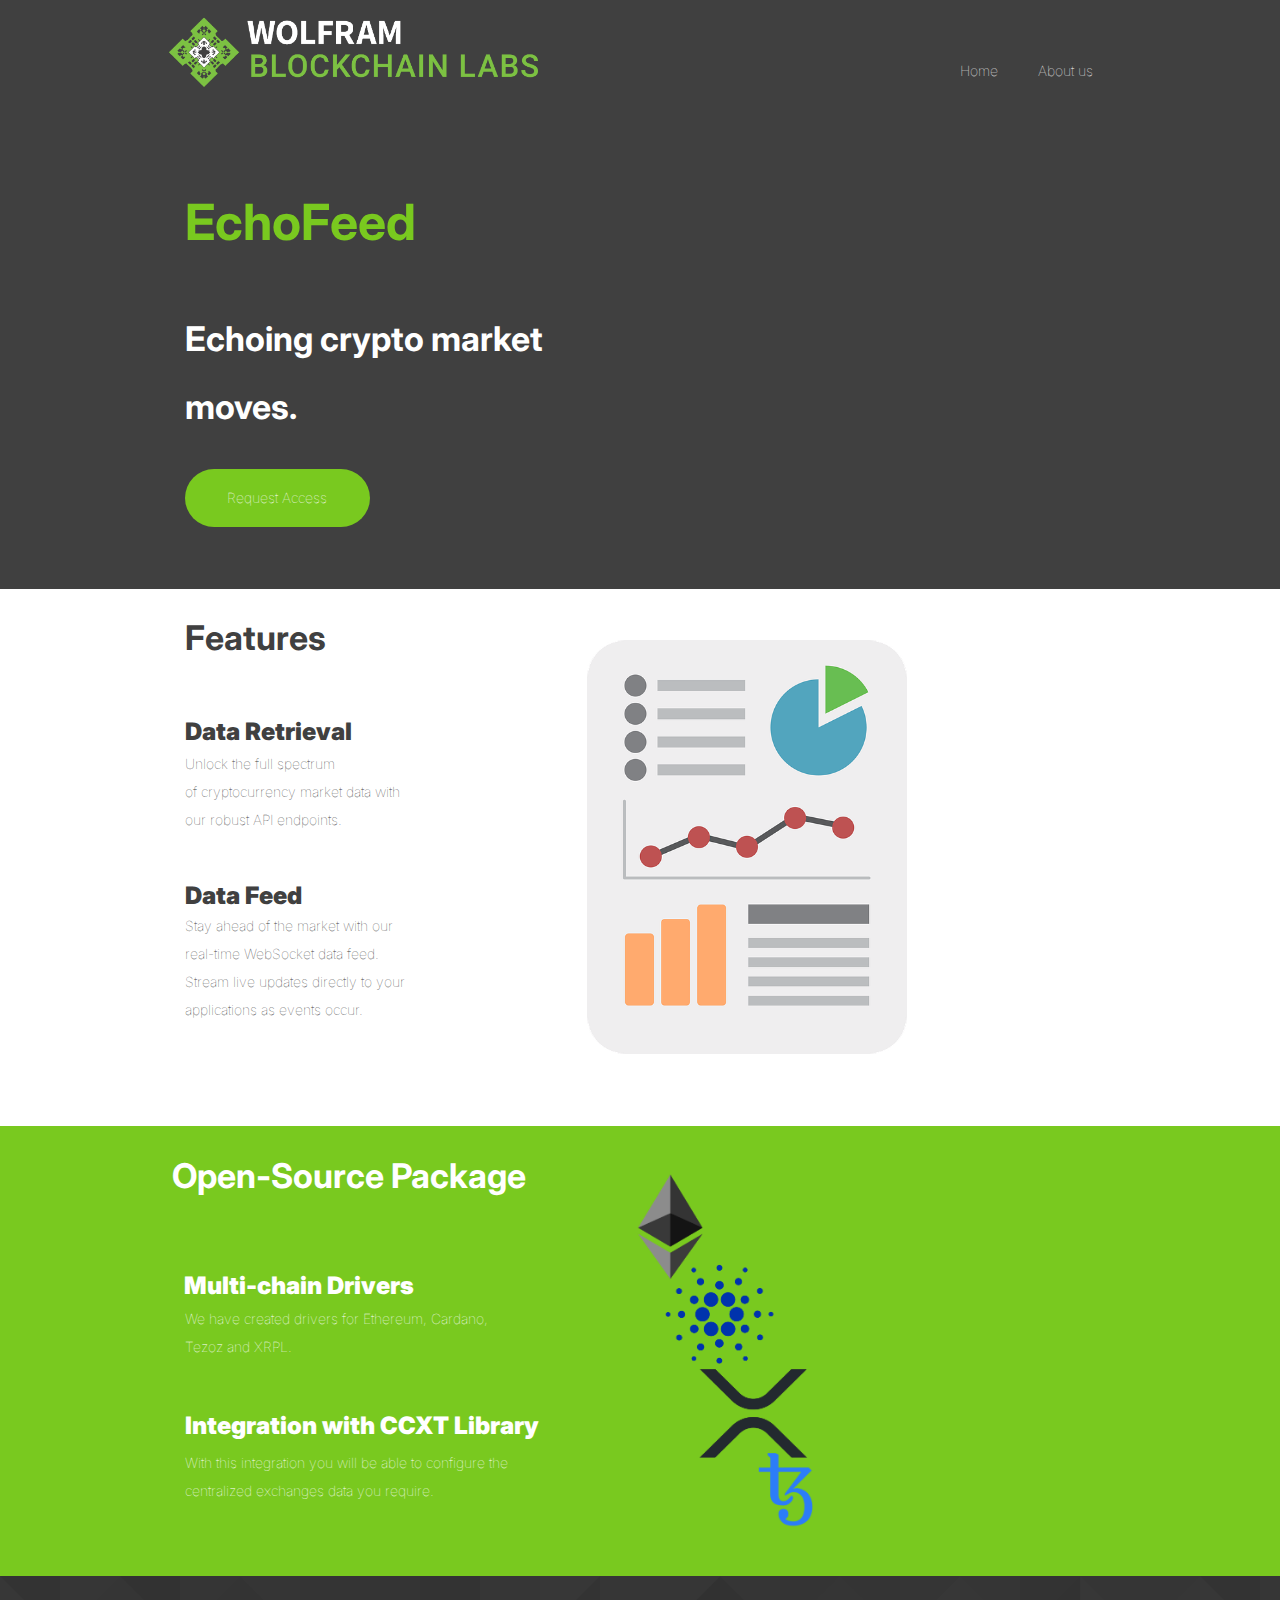
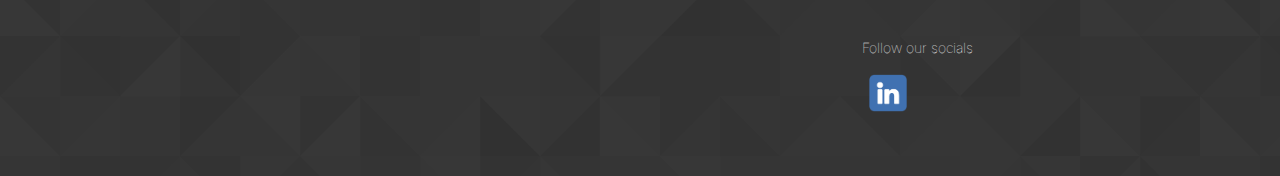
==== commit 8c2b257e: "Batch update" ====
--- a/index.html
+++ b/index.html
@@ -149,7 +149,7 @@
             
         <div class="editable-style silex-id-1552773751232-5 text-element silex-component prevent-resizable hide-on-desktop hamburger-menu prevent-auto-z-index"><div class="silex-element-content normal">
 <!-- inspired by https://codepen.io/erikterwan/pen/EVzeRP -->
-<div class="hamburger-menu_1723871070279_319 closed">
+<div class="hamburger-menu_1724035560049_891 closed">
     <div class="hamburger-btn ">
       <span></span>
       <span></span>
@@ -160,11 +160,7 @@
         <nav class="">
             <ul>
             
-                <li><a href="index.html" class="page-link-active">Home</a></li>
-            
-                <li><a>Features</a></li>
-            
-                <li><a href="about.html">Open-Source</a></li>
+                <li><a href="./" class="page-link-active">Home</a></li>
             
                 <li><a href="https://www.wolframblockchainlabs.com/" title="Wolfram Blockchain Labs">About Us</a></li>
             
@@ -178,13 +174,13 @@
   var isOpen = false;
   function close() {
     isOpen = false;
-    document.querySelector('.hamburger-menu_1723871070279_319').classList.remove('open');
-    document.querySelector('.hamburger-menu_1723871070279_319').classList.add('closed');
+    document.querySelector('.hamburger-menu_1724035560049_891').classList.remove('open');
+    document.querySelector('.hamburger-menu_1724035560049_891').classList.add('closed');
   }
   function open() {
     isOpen = true;
-    document.querySelector('.hamburger-menu_1723871070279_319').classList.add('open');
-    document.querySelector('.hamburger-menu_1723871070279_319').classList.remove('closed');
+    document.querySelector('.hamburger-menu_1724035560049_891').classList.add('open');
+    document.querySelector('.hamburger-menu_1724035560049_891').classList.remove('closed');
   }
   function toggle() {
     if(isOpen) close();
@@ -194,7 +190,7 @@
     close();
     move();
   }
-  var silexElement = document.querySelector('.hamburger-menu_1723871070279_319').closest('.editable-style');
+  var silexElement = document.querySelector('.hamburger-menu_1724035560049_891').closest('.editable-style');
   function move() {
     var data = window.silex
     var rect = silexElement.getBoundingClientRect();
@@ -202,21 +198,22 @@
       top: rect.top + data.scrollTop,
       left: rect.left + data.scrollLeft,
     };
-    var container = document.querySelector('.hamburger-menu_1723871070279_319 .nav-container');
+    var container = document.querySelector('.hamburger-menu_1724035560049_891 .nav-container');
     container.style.transform = 'translate(' + (data.scrollLeft - (offset.left/data.scale)) + 'px, ' + (data.scrollTop - (offset.top/data.scale)) + 'px)';
   }
-  document.querySelector('.hamburger-menu_1723871070279_319 .hamburger-btn').addEventListener('click', function() { toggle(); });
+  document.querySelector('.hamburger-menu_1724035560049_891 .hamburger-btn').addEventListener('click', function() { toggle(); });
   document.addEventListener('resize', scrollOrResize);
   document.addEventListener('scroll', scrollOrResize);
   scrollOrResize()
   setTimeout(() => scrollOrResize(), 0)
 })();
 </script>
-</div></div><div class="editable-style silex-id-1552773787501-6 container-element hide-on-desktop"></div><nav class="editable-style text-element silex-id-1439156722322-45 hide-on-mobile nav">
-                <div class="silex-element-content normal"><p>Home&nbsp; &nbsp; &nbsp; &nbsp; &nbsp; &nbsp; Features&nbsp; &nbsp; &nbsp; &nbsp; &nbsp; Open-Source&nbsp; &nbsp; &nbsp; &nbsp; &nbsp;<a href="https://www.wolframblockchainlabs.com/" title="Wolfram Blockchain Labs">About us</a></p></div>
-            </nav><a class="editable-style image-element silex-id-1594133214699-0 page-link-active" href="index.html"><img src="assets/n8xdqi2Y_1.png"></a></div>
+</div></div><div class="editable-style container-element silex-id-1723933752886-0"><div class="editable-style image-element silex-id-1723996797348-0"><img src="assets/n8xdqi2Y_1.png"></div></div><nav class="editable-style text-element silex-id-1439156722322-45 hide-on-mobile nav">
+                <div class="silex-element-content normal"><p>Home&nbsp; &nbsp; &nbsp; &nbsp; &nbsp;&nbsp;<a href="https://www.wolframblockchainlabs.com/" title="Wolfram Blockchain Labs">About us</a></p><span class="_wysihtml-temp-caret-fix" style="position: absolute; display: block; min-width: 1px; z-index: 99999;">﻿</span></div>
+            </nav></div>
     </header><section class="container-element editable-style silex-id-1483139563582-5 section-element prevent-resizable page-home paged-element paged-element-visible">
-        <div class="editable-style silex-element-content website-width silex-id-1483139563581-4 container-element">
+        
+    <div class="editable-style silex-element-content website-width silex-id-1483139563581-4 container-element">
 
 
 
@@ -232,13 +229,12 @@
                     
                     
                 </div>
-            </div><a class="editable-style text-element silex-id-1439156719794-20 button" href="contact.html">
+            </div><div class="editable-style text-element silex-id-1439156719794-20 button">
                 <div class="silex-element-content normal">
                     <p>Request Access</p>
                     
                 </div>
-            </a></div>
-    </section><section class="container-element editable-style silex-id-1483139324559-3 section-element prevent-resizable page-home paged-element paged-element-visible">
+            </div></div></section><section class="container-element editable-style silex-id-1483139324559-3 section-element prevent-resizable page-home paged-element paged-element-visible">
         
     <div class="editable-style silex-element-content silex-id-1483139324558-2 container-element website-width style-pgray style-sect1">
 
@@ -247,17 +243,17 @@
             
             
             
-        <div class="editable-style text-element silex-id-1647528367491-0 style-sect1"><div class="silex-element-content normal"><h2>Features<br></h2><span class="_wysihtml-temp-caret-fix" style="position: absolute; display: block; min-width: 1px; z-index: 99999;">﻿</span></div></div><a class="editable-style container-element silex-id-1439156722018-42" href="products.html">
-                
-                
-
-                
-            <div class="editable-style text-element silex-id-1723839718695-5 style-sect1"><div class="silex-element-content normal"><h3>Data Retrieval</h3></div></div><div class="editable-style text-element silex-id-1723840283056-7 style-sect1"><div class="silex-element-content normal"><p>Unlock the full spectrum of&nbsp;cryptocurrency market data with our robust API endpoints.</p></div></div><div class="editable-style text-element silex-id-1723840322433-8 style-sect1"><div class="silex-element-content normal"><h3>Data Feed</h3><span class="_wysihtml-temp-caret-fix" style="position: absolute; display: block; min-width: 1px; z-index: 99999;">﻿</span></div></div><div class="editable-style text-element silex-id-1723840322433-9 style-sect1"><div class="silex-element-content normal"><p>Stay ahead of the market with our real-time WebSocket data feed. Stream live updates directly to your applications as events occur.</p><span class="_wysihtml-temp-caret-fix" style="position: absolute; display: block; min-width: 1px; z-index: 99999;">﻿</span></div></div></a><a class="editable-style container-element silex-id-1439156721615-38" href="about.html">
-                
-                
-
-                
-            <div class="editable-style image-element silex-id-1723840191020-6"><img src="assets/info-908889_640.png"></div></a></div></section><section class="editable-style section-element silex-id-1723859008080-15 page-home paged-element paged-element-visible"><div class="editable-style container-element silex-id-1723859008080-16 website-width" title=""><div class="editable-style text-element silex-id-1723859008080-17"><div class="silex-element-content normal"><h2>Open-Source Package<br></h2></div></div><a class="editable-style container-element silex-id-1723859008080-18" href="products.html"><div class="editable-style text-element silex-id-1723859008080-19"><div class="silex-element-content normal"><h3>Multi-chain Drivers<br></h3><span class="_wysihtml-temp-caret-fix" style="position: absolute; display: block; min-width: 1px; z-index: 99999;">﻿</span></div></div><div class="editable-style text-element silex-id-1723859008080-20"><div class="silex-element-content normal"><p>We have created drivers for Ethereum, Cardano, Tezoz and XRPL.</p></div></div><div class="editable-style text-element silex-id-1723859008080-21"><div class="silex-element-content normal"><h3>Integration with CCXT Library</h3></div></div><div class="editable-style text-element silex-id-1723859008080-22"><div class="silex-element-content normal"><p>With this integration you will be able to configure the centralized exchanges data you require.</p></div></div></a><a class="editable-style container-element silex-id-1723859008080-23" href="about.html"><div class="editable-style image-element silex-id-1723859227935-25 page-home paged-element paged-element-visible"><img src="assets/chain_integrations.png"></div></a></div></section><footer class="container-element editable-style silex-id-1483139189898-1 section-element prevent-resizable">
+        <div class="editable-style text-element silex-id-1647528367491-0 style-sect1"><div class="silex-element-content normal"><h2>Features<br></h2><span class="_wysihtml-temp-caret-fix" style="position: absolute; display: block; min-width: 1px; z-index: 99999;">﻿</span></div></div><div class="editable-style container-element silex-id-1439156722018-42">
+                
+                
+
+                
+            <div class="editable-style text-element silex-id-1723839718695-5 style-sect1"><div class="silex-element-content normal"><h3>Data Retrieval</h3></div></div><div class="editable-style text-element silex-id-1723840283056-7 style-sect1"><div class="silex-element-content normal"><p>Unlock the full spectrum of&nbsp;cryptocurrency market data with our robust API endpoints.</p></div></div><div class="editable-style text-element silex-id-1723840322433-8 style-sect1"><div class="silex-element-content normal"><h3>Data Feed</h3><span class="_wysihtml-temp-caret-fix" style="position: absolute; display: block; min-width: 1px; z-index: 99999;">﻿</span></div></div><div class="editable-style text-element silex-id-1723840322433-9 style-sect1"><div class="silex-element-content normal"><p>Stay ahead of the market with our real-time WebSocket data feed. Stream live updates directly to your applications as events occur.</p><span class="_wysihtml-temp-caret-fix" style="position: absolute; display: block; min-width: 1px; z-index: 99999;">﻿</span></div></div></div><div class="editable-style container-element silex-id-1439156721615-38">
+                
+                
+
+                
+            <div class="editable-style image-element silex-id-1723912629869-1"><img src="assets/info-908889_640.png"></div></div></div></section><section class="editable-style section-element silex-id-1723859008080-15 page-home paged-element paged-element-visible"><div class="editable-style container-element silex-id-1723859008080-16 website-width" title=""><div class="editable-style container-element silex-id-1723913630162-4"><div class="editable-style text-element silex-id-1723859008080-17"><div class="silex-element-content normal"><h2>Open-Source Package<br></h2></div></div></div><div class="editable-style container-element silex-id-1723859008080-18"><div class="editable-style text-element silex-id-1723859008080-19"><div class="silex-element-content normal"><h3>Multi-chain Drivers<br></h3></div></div><div class="editable-style text-element silex-id-1723859008080-22"><div class="silex-element-content normal"><p>With this integration you will be able to configure the centralized exchanges data you require.</p></div></div><div class="editable-style text-element silex-id-1723859008080-21"><div class="silex-element-content normal"><h3>Integration with CCXT Library</h3><span class="_wysihtml-temp-caret-fix" style="position: absolute; display: block; min-width: 1px; z-index: 99999;">﻿</span></div></div><div class="editable-style text-element silex-id-1723859008080-20"><div class="silex-element-content normal"><p>We have created drivers for Ethereum, Cardano, Tezoz and XRPL.</p></div></div></div><div class="editable-style container-element silex-id-1723934044597-3"><div class="editable-style image-element silex-id-1723934654990-5"><img src="assets/chain_integrations.png"></div></div></div></section><footer class="container-element editable-style silex-id-1483139189898-1 section-element prevent-resizable">
         <div class="editable-style silex-element-content website-width silex-id-1483139189897-0 container-element">
             
             
@@ -266,5 +262,5 @@
             
             
             
-        <div class="editable-style container-element silex-id-1723861774276-26"><div class="editable-style text-element silex-id-1723861811368-27 footer"><div class="silex-element-content normal"><p>Follow our socials</p></div></div><div class="editable-style container-element silex-id-1723861855876-28"><a class="editable-style image-element silex-id-1723861974717-29" href="https://www.linkedin.com/company/wolfram-blockchain-labs"><img src="assets/Linkedin-logo-on-transparent-Background-PNG-.png"></a></div></div></div>
+        <div class="editable-style container-element silex-id-1723861774276-26"><div class="editable-style text-element silex-id-1723861811368-27 footer"><div class="silex-element-content normal"><p>Follow our socials</p><span class="_wysihtml-temp-caret-fix" style="position: absolute; display: block; min-width: 1px; z-index: 99999;">﻿</span></div></div><div class="editable-style container-element silex-id-1723861855876-28"><a class="editable-style image-element silex-id-1723912701038-3" href="https://www.linkedin.com/company/wolfram-blockchain-labs"><img src="assets/Linkedin-logo-on-transparent-Background-PNG-.png"></a></div></div></div>
     </footer></body></html>--- a/css/front-end.css
+++ b/css/front-end.css
@@ -0,0 +1,196 @@
+/**
+ * This file holds the styles of websites while editing
+ */
+
+body {
+  min-height: 100vh;
+  min-width: 98vw; /* remove approx size of vertical scroll bar */
+}
+
+/* prevent-auto-z-index is to let the components handle their z-index */
+.section-element > .silex-element-content > *:not(.prevent-auto-z-index):not(.fixed) {
+  /* put the elements of a section on top of sections bellow */
+  z-index: 10;
+}
+/* workaround a bug of the 2.11 version (front end) */
+/* sections used to hava margin-top: -1; which can not be edited in the UI */
+.editable-style.section-element {
+  margin-top: 0;
+}
+/****************************************************/
+.website-width {
+  width: 960px;
+}
+.paged-element-hidden {
+  display: none !important;
+}
+/* resize */
+.editable-style.image-element img {
+  border-radius: inherit; /* this is to follow the element's radius */
+	width: 100%;
+	height: 100%;
+}
+/*
+ .image-element > .silex-element-content {
+	overflow: hidden;
+}
+*/
+.html-element .silex-element-content {
+  /* enable HTML content to have style="min-height: inherit;" */
+  /* removed because it makes components buggy, add it to silex if you need to
+  position: absolute;
+  min-height: inherit;
+  width: 100%; /* needed by slideshow components and probably others */
+  /*
+  height: 100%; /* needed by slideshow kreview and probably others */
+}
+/* wysihtml text editor styles */
+.wysiwyg-float-left {
+  float: left;
+  margin: 0 8px 8px 0;
+}
+.wysiwyg-float-right {
+  float: right;
+  margin: 0 0 8px 8px;
+}
+/* Remove dots surrounding links in Firefox
+    because of normalize.css */
+a:focus{ outline: none;}
+
+body .editable-style[data-silex-href] {
+  cursor: pointer;
+}
+body.enable-mobile .editable-style.hide-on-desktop {
+  display: none;
+}
+/* only outside the editor */
+/* needs to be more qualified than body.enable-mobile .editable-style:not(.prevent-mobile-style) */
+body.silex-runtime.body-initial .fixed {
+  position: absolute;
+  z-index: 20;
+}
+/* Mobile styles */
+@media (max-width:480px) {
+  /* needs to be more qualified than body.enable-mobile .editable-style:not(.prevent-mobile-style) */
+  body.silex-runtime.body-initial .fixed {
+    /* on mobile (chrome, this is needed to be on top of other content) */
+    position: relative;
+  }
+
+  /* hide horizontal scroll bar which appears because of residual values in css
+  html {
+    overflow-x: hidden;
+  }
+  */
+  body {
+    position: initial; /* used to be absolute but now only in editor (editable.css), when position is absolute the body has the size of its content */
+  }
+  /* mobile mode */
+  body.enable-mobile .editable-style:not(.prevent-mobile-style),
+  body.enable-mobile .background.background-initial {
+    position: static;
+    top: auto;
+    left: auto;
+    max-width: 100%;
+    min-width: auto; /* this is to remove sections min-width, since section min-width is set to the witdh of its content in Element::setStyle() */
+    margin-left: auto;
+    margin-right: auto;
+  }
+  body.enable-mobile .editable-style.section-element {
+    padding: 0;
+  }
+  body.enable-mobile.silex-resizing .editable-style:not(.prevent-mobile-style) {
+    max-width: unset; /* while dragging let the user size the elements freely */
+  }
+  body.enable-mobile .image-element.editable-style:not(.prevent-mobile-style) {
+    position: relative;
+  }
+  body.enable-mobile .editable-style.section-element {
+    max-width: 100%; /* section bg should be 100% width because user do not need to grab the side and resize */
+    padding: 0;
+    margin: 0;
+  }
+  body.enable-mobile .container-element:not(.paged-element-hidden) {
+    display: flex;
+    align-items: center;
+    justify-content: space-around;
+    flex-wrap: wrap;
+  }
+  /* but still hide paged elements or desktop only elements */
+  body.enable-mobile .editable-style.hide-on-mobile {
+    display: none;
+  }
+  body.enable-mobile .editable-style.hide-on-desktop:not(.paged-element-hidden) {
+    display: initial;
+  }
+  body.silex-runtime.enable-mobile .background.background-initial {
+    max-width: 100%;
+  }
+}
+
+/* only outside the editor */
+/* needs to be more qualified than body.enable-mobile .editable-style:not(.prevent-mobile-style) */
+body.silex-runtime.body-initial .fixed {
+  position: absolute;
+  z-index: 20;
+}
+/* Mobile styles */
+@media (max-width:480px) {
+  /* needs to be more qualified than body.enable-mobile .editable-style:not(.prevent-mobile-style) */
+  body.silex-runtime.body-initial .fixed {
+    /* on mobile (chrome, this is needed to be on top of other content) */
+    position: relative;
+  }
+}
+
+/**
+ * prodotype components
+ */
+.silex-element-content-full-height .silex-element-content {
+  height: 100%;
+}
+silex-template,
+.prodotype-preview {
+  display: none;
+}
+.prodotype-runtime,
+.prodotype-runtime-strict {
+  display: none;
+}
+.prodotype-published {
+  display: none;
+}
+body.silex-editor .prodotype-preview {
+  display: block;
+}
+body.silex-runtime .prodotype-runtime,
+body.silex-runtime .prodotype-runtime-strict {
+  display: block;
+}
+body.silex-published .prodotype-published {
+  display: block;
+}
+body.silex-publish .prodotype-runtime-strict {
+  display: none;
+}
+.prodotype-force-size {
+  position: absolute;
+  width: 100%;
+  height: 100%;
+}
+.silex-component-button button {
+  width: 100%;
+}
+/* full-width component*/
+div.editable-style.full-width-section {
+  min-height: 100px;
+}
+
+div.editable-style.full-width-section>.editable-style {
+  position: static;
+  min-width: 100%;
+}
+
+div.editable-style.full-width-section>.editable-style.silex-element-content {
+  display: none;
+}
